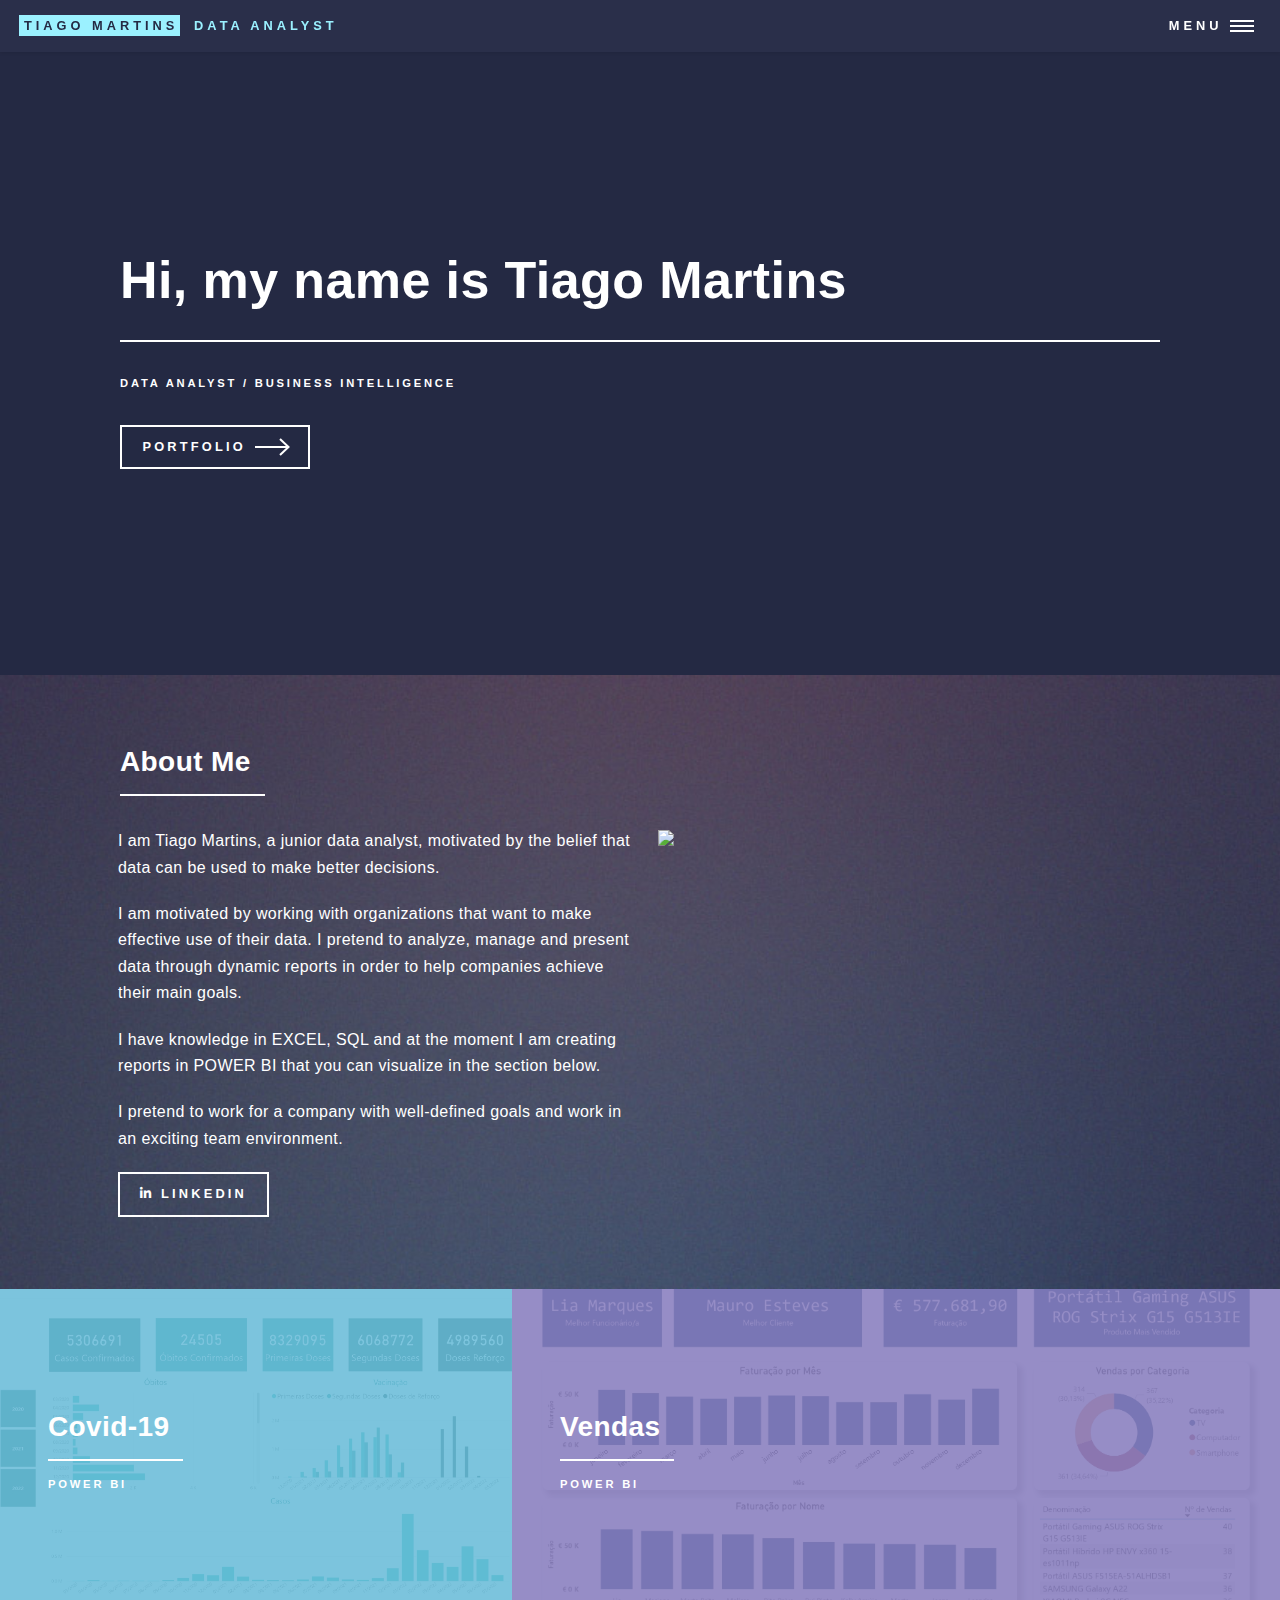
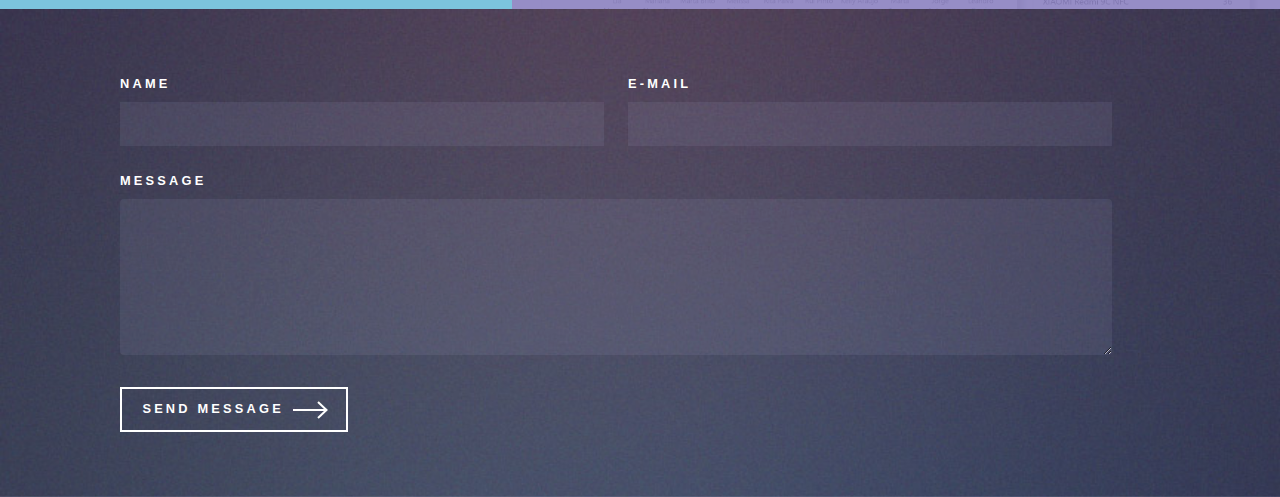
==== index.html @ 68106b56 "basic" ====
<!DOCTYPE html>
<html lang="en">

<head>
    <meta charset="utf-8">
    <meta name="viewport" content="width=device-width, initial-scale=1.0, shrink-to-fit=no">
    <title>Tiago Martins - Data Analyst / Business Intelligence</title>
    <link rel="stylesheet" href="assets/bootstrap/css/bootstrap.min.css">
    <link rel="stylesheet" href="assets/css/Font%20Awesome%205%20Brands.css">
    <link rel="stylesheet" href="assets/css/Font%20Awesome%205%20Free.css">
    <link rel="stylesheet" href="assets/fonts/font-awesome.min.css">
    <link rel="stylesheet" href="assets/css/fontawesome-all.min.css">
    <link rel="stylesheet" href="assets/css/Footer-Basic.css">
    <link rel="stylesheet" href="assets/css/main.css">
    <link rel="stylesheet" href="assets/css/noscript.css">
    <link rel="stylesheet" href="assets/css/styles.css">
</head>

<body class="is-preload">
    <div id="wrapper">
        <header id="header"><a class="logo" href="index.html"><strong>Tiago Martins</strong><span style="margin-left: 10px;">data analyst</span></a>
            <nav><a href="#menu">menu</a></nav>
        </header>
        <nav id="menu" style="background: url(&quot;assets/img/pic05.jpg&quot;) no-repeat;background-size: cover;/*background-blend-mode: color-burn;*/opacity: 0.54;">
            <ul class="links">
                <li><a href="#">Home</a><a href="#one">About Me</a><a href="#two">Porfolio</a><a href="#contact">Contact</a></li>
            </ul>
        </nav>
        <section id="banner" class="major" style="background: url(&quot;https://shock-html.codings.dev/assets/images/png/shock-bg-1.png&quot;) right / cover no-repeat;">
            <div class="inner">
                <header class="major">
                    <h1><strong>Hi, my name is Tiago Martins</strong></h1>
                </header>
                <div class="content">
                    <p>dATA ANALYST / BUSINESS INTELLIGENCE</p>
                </div>
                <ul class="actions">
                    <li><a class="button next scrolly" href="#two">portfolio</a></li>
                </ul>
            </div>
        </section>
        <div id="main">
            <section id="one" style="background: url(&quot;assets/img/pic06.jpg&quot;) no-repeat;background-size: cover;">
                <div class="inner">
                    <header class="major">
                        <h2>About Me</h2>
                    </header>
                    <div class="container">
                        <div class="row">
                            <div class="col" style="padding-left: 10px;margin-bottom: 40px;">
                                <p style="margin-bottom: 20px;">I am Tiago Martins, a junior data analyst, motivated by the belief that data can be used to make better decisions.</p>
                                <p style="margin-bottom: 20px;">I am motivated by working with organizations that want to make effective use of their data. I pretend to analyze, manage and present data through dynamic reports in order to help companies achieve their main goals.<br></p>
                                <p style="margin-bottom: 20px;">I have knowledge in EXCEL, SQL and at the moment I am creating reports in POWER BI that you can visualize in the section below.<br></p>
                                <p style="margin-bottom: 20px;">I pretend to work for a company with well-defined goals and work in an exciting team environment.<br></p>
                                <ul class="actions" style="margin: auto;">
                                    <li style="padding-left: 0px;"><a class="button icon brands fa-linkedin-in" href="https://www.linkedin.com/in/tiago-m-martins/" target="_blank">linkedin</a></li>
                                </ul>
                            </div>
                            <div class="col-sm-12 col-md-12 col-lg-6 col-xxl-5 order-first order-lg-last" style="margin-bottom: 40px;"><img src="https://tiagomartins.netlify.app/assets/img/aboutme.jpg" style="width: 100%;"></div>
                        </div>
                    </div>
                </div>
            </section>
            <section id="two" class="tiles">
                <article><span class="image"><img src="assets/img/portfolio/covid_portfolio.jpg" alt="&quot;&quot;"></span>
                    <header class="major">
                        <h3 class="link" href="covid.html">Covid-19</h3>
                        <p>Power bi</p>
                    </header>
                </article>
                <article><span class="image"><img src="assets/img/portfolio/sales_portfolio.jpg" alt="&quot;&quot;"></span>
                    <header class="major">
                        <h3 class="link" href="sales.html">Vendas</h3>
                        <p>Power bi</p>
                    </header>
                </article>
            </section>
        </div>
        <section id="contact" style="background: url(&quot;assets/img/pic06.jpg&quot;) no-repeat;background-size: cover;">
            <div class="inner">
                <section>
                    <form method="post" action="#">
                        <div class="fields">
                            <div class="field half"><label class="form-label" for="name">Name</label><input class="form-control" type="text" id="name" name="name"></div>
                            <div class="field half"><label class="form-label" for="email">e-mail</label><input class="form-control" type="email" id="email" name="email"></div>
                            <div class="field"><label class="form-label" for="message">message</label><textarea class="form-control" id="message" name="message" rows="6"></textarea></div>
                        </div>
                        <ul class="actions">
                            <li><a class="button next scrolly" href="#two">send message</a></li>
                        </ul>
                    </form>
                </section>
            </div>
        </section>
    </div>
    <script src="assets/bootstrap/js/bootstrap.min.js"></script>
    <script src="assets/js/breakpoints.min.js"></script>
    <script src="assets/js/browser.min.js"></script>
    <script src="assets/js/jquery.min.js"></script>
    <script src="assets/js/jquery.scrollex.min.js"></script>
    <script src="assets/js/jquery.scrolly.min.js"></script>
    <script src="assets/js/main.js"></script>
    <script src="assets/js/util.js"></script>
</body>

</html>
---- assets/css/Footer-Basic.css ----
.footer-basic {
  padding: 40px 0;
  background-color: #ffffff;
  color: #4b4c4d;
}

.footer-basic ul {
  padding: 0;
  list-style: none;
  text-align: center;
  font-size: 18px;
  line-height: 1.6;
  margin-bottom: 0;
}

.footer-basic li {
  padding: 0 10px;
}

.footer-basic ul a {
  color: inherit;
  text-decoration: none;
  opacity: 0.8;
}

.footer-basic ul a:hover {
  opacity: 1;
}

.footer-basic .social {
  text-align: center;
  padding-bottom: 25px;
}

.footer-basic .social > a {
  font-size: 24px;
  width: 40px;
  height: 40px;
  line-height: 40px;
  display: inline-block;
  text-align: center;
  border-radius: 50%;
  border: 1px solid #ccc;
  margin: 0 8px;
  color: inherit;
  opacity: 0.75;
}

.footer-basic .social > a:hover {
  opacity: 0.9;
}

.footer-basic .copyright {
  margin-top: 15px;
  text-align: center;
  font-size: 13px;
  color: #aaa;
  margin-bottom: 0;
}
---- assets/css/main.css ----
/* Forty by HTML5 UP
	html5up.net | @ajlkn
	Free for personal and commercial use under the CCA 3.0 license (html5up.net/license) */

html, body, div, span, applet, object, iframe, h1, h2, h3, h4, h5, h6, p, blockquote, pre, a, abbr, acronym, address, big, cite, code, del, dfn, em, img, ins, kbd, q, s, samp, small, strike, strong, sub, sup, tt, var, b, u, i, center, dl, dt, dd, ol, ul, li, fieldset, form, label, legend, table, caption, tbody, tfoot, thead, tr, th, td, article, aside, canvas, details, embed, figure, figcaption, footer, header, hgroup, menu, nav, output, ruby, section, summary, time, mark, audio, video {
  margin: 0;
  padding: 0;
  border: 0;
  font-size: 100%;
  font: inherit;
  vertical-align: baseline;
}

article, aside, details, figcaption, figure, footer, header, hgroup, menu, nav, section {
  display: block;
}

body {
  line-height: 1;
}

ol, ul {
  list-style: none;
}

blockquote, q {
  quotes: none;
}

blockquote:before, blockquote:after, q:before, q:after {
  content: '';
  content: none;
}

table {
  border-collapse: collapse;
  border-spacing: 0;
}

body {
  -webkit-text-size-adjust: none;
}

mark {
  background-color: transparent;
  color: inherit;
}

input::-moz-focus-inner {
  border: 0;
  padding: 0;
}

input, select, textarea {
  -moz-appearance: none;
  -webkit-appearance: none;
  -ms-appearance: none;
  appearance: none;
}

/* Basic */

@-ms-viewport {
  width: device-width;
}

body {
  -ms-overflow-style: scrollbar;
}

@media screen and (max-width: 480px) {
  html, body {
    min-width: 320px;
  }
}

html {
  box-sizing: border-box;
}

*, *:before, *:after {
  box-sizing: inherit;
}

body {
  background: #242943;
}

body.is-preload *, body.is-preload *:before, body.is-preload *:after {
  -moz-animation: none !important;
  -webkit-animation: none !important;
  -ms-animation: none !important;
  animation: none !important;
  -moz-transition: none !important;
  -webkit-transition: none !important;
  -ms-transition: none !important;
  transition: none !important;
}

/* Type */

body, input, select, textarea {
  color: #ffffff;
  font-family: "Source Sans Pro", Helvetica, sans-serif;
  font-size: 17pt;
  font-weight: 300;
  letter-spacing: 0.025em;
  line-height: 1.65;
}

@media screen and (max-width: 1680px) {
  body, input, select, textarea {
    font-size: 14pt;
  }
}

@media screen and (max-width: 1280px) {
  body, input, select, textarea {
    font-size: 12pt;
  }
}

@media screen and (max-width: 360px) {
  body, input, select, textarea {
    font-size: 11pt;
  }
}

a {
  -moz-transition: color 0.2s ease-in-out, border-bottom-color 0.2s ease-in-out;
  -webkit-transition: color 0.2s ease-in-out, border-bottom-color 0.2s ease-in-out;
  -ms-transition: color 0.2s ease-in-out, border-bottom-color 0.2s ease-in-out;
  transition: color 0.2s ease-in-out, border-bottom-color 0.2s ease-in-out;
  border-bottom: dotted 1px;
  color: inherit;
  text-decoration: none;
}

a:hover {
  border-bottom-color: transparent;
  color: #9bf1ff !important;
}

a:active {
  color: #53e3fb !important;
}

strong, b {
  color: #ffffff;
  font-weight: 600;
}

em, i {
  font-style: italic;
}

p {
  margin: 0 0 2em 0;
}

h1, h2, h3, h4, h5, h6 {
  color: #ffffff;
  font-weight: 600;
  line-height: 1.65;
  margin: 0 0 1em 0;
}

h1 a, h2 a, h3 a, h4 a, h5 a, h6 a {
  color: inherit;
  border-bottom: 0;
}

h1 {
  font-size: 2.5em;
}

h2 {
  font-size: 1.75em;
}

h3 {
  font-size: 1.35em;
}

h4 {
  font-size: 1.1em;
}

h5 {
  font-size: 0.9em;
}

h6 {
  font-size: 0.7em;
}

@media screen and (max-width: 736px) {
  h1 {
    font-size: 2em;
  }
}

@media screen and (max-width: 736px) {
  h2 {
    font-size: 1.5em;
  }
}

@media screen and (max-width: 736px) {
  h3 {
    font-size: 1.25em;
  }
}

sub {
  font-size: 0.8em;
  position: relative;
  top: 0.5em;
}

sup {
  font-size: 0.8em;
  position: relative;
  top: -0.5em;
}

blockquote {
  border-left: solid 4px rgba(212, 212, 255, 0.1);
  font-style: italic;
  margin: 0 0 2em 0;
  padding: 0.5em 0 0.5em 2em;
}

code {
  background: rgba(212, 212, 255, 0.035);
  font-family: "Courier New", monospace;
  font-size: 0.9em;
  margin: 0 0.25em;
  padding: 0.25em 0.65em;
}

pre {
  -webkit-overflow-scrolling: touch;
  font-family: "Courier New", monospace;
  font-size: 0.9em;
  margin: 0 0 2em 0;
}

pre code {
  display: block;
  line-height: 1.75;
  padding: 1em 1.5em;
  overflow-x: auto;
}

hr {
  border: 0;
  border-bottom: solid 1px rgba(212, 212, 255, 0.1);
  margin: 2em 0;
}

hr.major {
  margin: 3em 0;
}

.align-left {
  text-align: left;
}

.align-center {
  text-align: center;
}

.align-right {
  text-align: right;
}

/* Row */

.row {
  display: flex;
  flex-wrap: wrap;
  box-sizing: border-box;
  align-items: stretch;
}

.row > * {
  box-sizing: border-box;
}

.row.gtr-uniform > * > :last-child {
  margin-bottom: 0;
}

.row.aln-left {
  justify-content: flex-start;
}

.row.aln-center {
  justify-content: center;
}

.row.aln-right {
  justify-content: flex-end;
}

.row.aln-top {
  align-items: flex-start;
}

.row.aln-middle {
  align-items: center;
}

.row.aln-bottom {
  align-items: flex-end;
}

.row > .imp {
  order: -1;
}

.row > .col-1 {
  width: 8.33333%;
}

.row > .off-1 {
  margin-left: 8.33333%;
}

.row > .col-2 {
  width: 16.66667%;
}

.row > .off-2 {
  margin-left: 16.66667%;
}

.row > .col-3 {
  width: 25%;
}

.row > .off-3 {
  margin-left: 25%;
}

.row > .col-4 {
  width: 33.33333%;
}

.row > .off-4 {
  margin-left: 33.33333%;
}

.row > .col-5 {
  width: 41.66667%;
}

.row > .off-5 {
  margin-left: 41.66667%;
}

.row > .col-6 {
  width: 50%;
}

.row > .off-6 {
  margin-left: 50%;
}

.row > .col-7 {
  width: 58.33333%;
}

.row > .off-7 {
  margin-left: 58.33333%;
}

.row > .col-8 {
  width: 66.66667%;
}

.row > .off-8 {
  margin-left: 66.66667%;
}

.row > .col-9 {
  width: 75%;
}

.row > .off-9 {
  margin-left: 75%;
}

.row > .col-10 {
  width: 83.33333%;
}

.row > .off-10 {
  margin-left: 83.33333%;
}

.row > .col-11 {
  width: 91.66667%;
}

.row > .off-11 {
  margin-left: 91.66667%;
}

.row > .col-12 {
  width: 100%;
}

.row > .off-12 {
  margin-left: 100%;
}

.row.gtr-0 {
  margin-top: 0;
  margin-left: 0em;
}

.row.gtr-0 > * {
  padding: 0 0 0 0em;
}

.row.gtr-0.gtr-uniform {
  margin-top: 0em;
}

.row.gtr-0.gtr-uniform > * {
  padding-top: 0em;
}

.row.gtr-25 {
  margin-top: 0;
  margin-left: -0.5em;
}

.row.gtr-25 > * {
  padding: 0 0 0 0.5em;
}

.row.gtr-25.gtr-uniform {
  margin-top: -0.5em;
}

.row.gtr-25.gtr-uniform > * {
  padding-top: 0.5em;
}

.row.gtr-50 {
  margin-top: 0;
  margin-left: -1em;
}

.row.gtr-50 > * {
  padding: 0 0 0 1em;
}

.row.gtr-50.gtr-uniform {
  margin-top: -1em;
}

.row.gtr-50.gtr-uniform > * {
  padding-top: 1em;
}

.row {
  margin-top: 0;
  margin-left: -2em;
}

.row > * {
  padding: 0 0 0 2em;
}

.row.gtr-uniform {
  margin-top: -2em;
}

.row.gtr-uniform > * {
  padding-top: 2em;
}

.row.gtr-150 {
  margin-top: 0;
  margin-left: -3em;
}

.row.gtr-150 > * {
  padding: 0 0 0 3em;
}

.row.gtr-150.gtr-uniform {
  margin-top: -3em;
}

.row.gtr-150.gtr-uniform > * {
  padding-top: 3em;
}

.row.gtr-200 {
  margin-top: 0;
  margin-left: -4em;
}

.row.gtr-200 > * {
  padding: 0 0 0 4em;
}

.row.gtr-200.gtr-uniform {
  margin-top: -4em;
}

.row.gtr-200.gtr-uniform > * {
  padding-top: 4em;
}

@media screen and (max-width: 1680px) {
  .row {
    display: flex;
    flex-wrap: wrap;
    box-sizing: border-box;
    align-items: stretch;
  }
}

@media screen and (max-width: 1680px) {
  .row > * {
    box-sizing: border-box;
  }
}

@media screen and (max-width: 1680px) {
  .row.gtr-uniform > * > :last-child {
    margin-bottom: 0;
  }
}

@media screen and (max-width: 1680px) {
  .row.aln-left {
    justify-content: flex-start;
  }
}

@media screen and (max-width: 1680px) {
  .row.aln-center {
    justify-content: center;
  }
}

@media screen and (max-width: 1680px) {
  .row.aln-right {
    justify-content: flex-end;
  }
}

@media screen and (max-width: 1680px) {
  .row.aln-top {
    align-items: flex-start;
  }
}

@media screen and (max-width: 1680px) {
  .row.aln-middle {
    align-items: center;
  }
}

@media screen and (max-width: 1680px) {
  .row.aln-bottom {
    align-items: flex-end;
  }
}

@media screen and (max-width: 1680px) {
  .row > .imp-xlarge {
    order: -1;
  }
}

@media screen and (max-width: 1680px) {
  .row > .col-1-xlarge {
    width: 8.33333%;
  }
}

@media screen and (max-width: 1680px) {
  .row > .off-1-xlarge {
    margin-left: 8.33333%;
  }
}

@media screen and (max-width: 1680px) {
  .row > .col-2-xlarge {
    width: 16.66667%;
  }
}

@media screen and (max-width: 1680px) {
  .row > .off-2-xlarge {
    margin-left: 16.66667%;
  }
}

@media screen and (max-width: 1680px) {
  .row > .col-3-xlarge {
    width: 25%;
  }
}

@media screen and (max-width: 1680px) {
  .row > .off-3-xlarge {
    margin-left: 25%;
  }
}

@media screen and (max-width: 1680px) {
  .row > .col-4-xlarge {
    width: 33.33333%;
  }
}

@media screen and (max-width: 1680px) {
  .row > .off-4-xlarge {
    margin-left: 33.33333%;
  }
}

@media screen and (max-width: 1680px) {
  .row > .col-5-xlarge {
    width: 41.66667%;
  }
}

@media screen and (max-width: 1680px) {
  .row > .off-5-xlarge {
    margin-left: 41.66667%;
  }
}

@media screen and (max-width: 1680px) {
  .row > .col-6-xlarge {
    width: 50%;
  }
}

@media screen and (max-width: 1680px) {
  .row > .off-6-xlarge {
    margin-left: 50%;
  }
}

@media screen and (max-width: 1680px) {
  .row > .col-7-xlarge {
    width: 58.33333%;
  }
}

@media screen and (max-width: 1680px) {
  .row > .off-7-xlarge {
    margin-left: 58.33333%;
  }
}

@media screen and (max-width: 1680px) {
  .row > .col-8-xlarge {
    width: 66.66667%;
  }
}

@media screen and (max-width: 1680px) {
  .row > .off-8-xlarge {
    margin-left: 66.66667%;
  }
}

@media screen and (max-width: 1680px) {
  .row > .col-9-xlarge {
    width: 75%;
  }
}

@media screen and (max-width: 1680px) {
  .row > .off-9-xlarge {
    margin-left: 75%;
  }
}

@media screen and (max-width: 1680px) {
  .row > .col-10-xlarge {
    width: 83.33333%;
  }
}

@media screen and (max-width: 1680px) {
  .row > .off-10-xlarge {
    margin-left: 83.33333%;
  }
}

@media screen and (max-width: 1680px) {
  .row > .col-11-xlarge {
    width: 91.66667%;
  }
}

@media screen and (max-width: 1680px) {
  .row > .off-11-xlarge {
    margin-left: 91.66667%;
  }
}

@media screen and (max-width: 1680px) {
  .row > .col-12-xlarge {
    width: 100%;
  }
}

@media screen and (max-width: 1680px) {
  .row > .off-12-xlarge {
    margin-left: 100%;
  }
}

@media screen and (max-width: 1680px) {
  .row.gtr-0 {
    margin-top: 0;
    margin-left: 0em;
  }
}

@media screen and (max-width: 1680px) {
  .row.gtr-0 > * {
    padding: 0 0 0 0em;
  }
}

@media screen and (max-width: 1680px) {
  .row.gtr-0.gtr-uniform {
    margin-top: 0em;
  }
}

@media screen and (max-width: 1680px) {
  .row.gtr-0.gtr-uniform > * {
    padding-top: 0em;
  }
}

@media screen and (max-width: 1680px) {
  .row.gtr-25 {
    margin-top: 0;
    margin-left: -0.5em;
  }
}

@media screen and (max-width: 1680px) {
  .row.gtr-25 > * {
    padding: 0 0 0 0.5em;
  }
}

@media screen and (max-width: 1680px) {
  .row.gtr-25.gtr-uniform {
    margin-top: -0.5em;
  }
}

@media screen and (max-width: 1680px) {
  .row.gtr-25.gtr-uniform > * {
    padding-top: 0.5em;
  }
}

@media screen and (max-width: 1680px) {
  .row.gtr-50 {
    margin-top: 0;
    margin-left: -1em;
  }
}

@media screen and (max-width: 1680px) {
  .row.gtr-50 > * {
    padding: 0 0 0 1em;
  }
}

@media screen and (max-width: 1680px) {
  .row.gtr-50.gtr-uniform {
    margin-top: -1em;
  }
}

@media screen and (max-width: 1680px) {
  .row.gtr-50.gtr-uniform > * {
    padding-top: 1em;
  }
}

@media screen and (max-width: 1680px) {
  .row {
    margin-top: 0;
    margin-left: -2em;
  }
}

@media screen and (max-width: 1680px) {
  .row > * {
    padding: 0 0 0 2em;
  }
}

@media screen and (max-width: 1680px) {
  .row.gtr-uniform {
    margin-top: -2em;
  }
}

@media screen and (max-width: 1680px) {
  .row.gtr-uniform > * {
    padding-top: 2em;
  }
}

@media screen and (max-width: 1680px) {
  .row.gtr-150 {
    margin-top: 0;
    margin-left: -3em;
  }
}

@media screen and (max-width: 1680px) {
  .row.gtr-150 > * {
    padding: 0 0 0 3em;
  }
}

@media screen and (max-width: 1680px) {
  .row.gtr-150.gtr-uniform {
    margin-top: -3em;
  }
}

@media screen and (max-width: 1680px) {
  .row.gtr-150.gtr-uniform > * {
    padding-top: 3em;
  }
}

@media screen and (max-width: 1680px) {
  .row.gtr-200 {
    margin-top: 0;
    margin-left: -4em;
  }
}

@media screen and (max-width: 1680px) {
  .row.gtr-200 > * {
    padding: 0 0 0 4em;
  }
}

@media screen and (max-width: 1680px) {
  .row.gtr-200.gtr-uniform {
    margin-top: -4em;
  }
}

@media screen and (max-width: 1680px) {
  .row.gtr-200.gtr-uniform > * {
    padding-top: 4em;
  }
}

@media screen and (max-width: 1280px) {
  .row {
    display: flex;
    flex-wrap: wrap;
    box-sizing: border-box;
    align-items: stretch;
  }
}

@media screen and (max-width: 1280px) {
  .row > * {
    box-sizing: border-box;
  }
}

@media screen and (max-width: 1280px) {
  .row.gtr-uniform > * > :last-child {
    margin-bottom: 0;
  }
}

@media screen and (max-width: 1280px) {
  .row.aln-left {
    justify-content: flex-start;
  }
}

@media screen and (max-width: 1280px) {
  .row.aln-center {
    justify-content: center;
  }
}

@media screen and (max-width: 1280px) {
  .row.aln-right {
    justify-content: flex-end;
  }
}

@media screen and (max-width: 1280px) {
  .row.aln-top {
    align-items: flex-start;
  }
}

@media screen and (max-width: 1280px) {
  .row.aln-middle {
    align-items: center;
  }
}

@media screen and (max-width: 1280px) {
  .row.aln-bottom {
    align-items: flex-end;
  }
}

@media screen and (max-width: 1280px) {
  .row > .imp-large {
    order: -1;
  }
}

@media screen and (max-width: 1280px) {
  .row > .col-1-large {
    width: 8.33333%;
  }
}

@media screen and (max-width: 1280px) {
  .row > .off-1-large {
    margin-left: 8.33333%;
  }
}

@media screen and (max-width: 1280px) {
  .row > .col-2-large {
    width: 16.66667%;
  }
}

@media screen and (max-width: 1280px) {
  .row > .off-2-large {
    margin-left: 16.66667%;
  }
}

@media screen and (max-width: 1280px) {
  .row > .col-3-large {
    width: 25%;
  }
}

@media screen and (max-width: 1280px) {
  .row > .off-3-large {
    margin-left: 25%;
  }
}

@media screen and (max-width: 1280px) {
  .row > .col-4-large {
    width: 33.33333%;
  }
}

@media screen and (max-width: 1280px) {
  .row > .off-4-large {
    margin-left: 33.33333%;
  }
}

@media screen and (max-width: 1280px) {
  .row > .col-5-large {
    width: 41.66667%;
  }
}

@media screen and (max-width: 1280px) {
  .row > .off-5-large {
    margin-left: 41.66667%;
  }
}

@media screen and (max-width: 1280px) {
  .row > .col-6-large {
    width: 50%;
  }
}

@media screen and (max-width: 1280px) {
  .row > .off-6-large {
    margin-left: 50%;
  }
}

@media screen and (max-width: 1280px) {
  .row > .col-7-large {
    width: 58.33333%;
  }
}

@media screen and (max-width: 1280px) {
  .row > .off-7-large {
    margin-left: 58.33333%;
  }
}

@media screen and (max-width: 1280px) {
  .row > .col-8-large {
    width: 66.66667%;
  }
}

@media screen and (max-width: 1280px) {
  .row > .off-8-large {
    margin-left: 66.66667%;
  }
}

@media screen and (max-width: 1280px) {
  .row > .col-9-large {
    width: 75%;
  }
}

@media screen and (max-width: 1280px) {
  .row > .off-9-large {
    margin-left: 75%;
  }
}

@media screen and (max-width: 1280px) {
  .row > .col-10-large {
    width: 83.33333%;
  }
}

@media screen and (max-width: 1280px) {
  .row > .off-10-large {
    margin-left: 83.33333%;
  }
}

@media screen and (max-width: 1280px) {
  .row > .col-11-large {
    width: 91.66667%;
  }
}

@media screen and (max-width: 1280px) {
  .row > .off-11-large {
    margin-left: 91.66667%;
  }
}

@media screen and (max-width: 1280px) {
  .row > .col-12-large {
    width: 100%;
  }
}

@media screen and (max-width: 1280px) {
  .row > .off-12-large {
    margin-left: 100%;
  }
}

@media screen and (max-width: 1280px) {
  .row.gtr-0 {
    margin-top: 0;
    margin-left: 0em;
  }
}

@media screen and (max-width: 1280px) {
  .row.gtr-0 > * {
    padding: 0 0 0 0em;
  }
}

@media screen and (max-width: 1280px) {
  .row.gtr-0.gtr-uniform {
    margin-top: 0em;
  }
}

@media screen and (max-width: 1280px) {
  .row.gtr-0.gtr-uniform > * {
    padding-top: 0em;
  }
}

@media screen and (max-width: 1280px) {
  .row.gtr-25 {
    margin-top: 0;
    margin-left: -0.375em;
  }
}

@media screen and (max-width: 1280px) {
  .row.gtr-25 > * {
    padding: 0 0 0 0.375em;
  }
}

@media screen and (max-width: 1280px) {
  .row.gtr-25.gtr-uniform {
    margin-top: -0.375em;
  }
}

@media screen and (max-width: 1280px) {
  .row.gtr-25.gtr-uniform > * {
    padding-top: 0.375em;
  }
}

@media screen and (max-width: 1280px) {
  .row.gtr-50 {
    margin-top: 0;
    margin-left: -0.75em;
  }
}

@media screen and (max-width: 1280px) {
  .row.gtr-50 > * {
    padding: 0 0 0 0.75em;
  }
}

@media screen and (max-width: 1280px) {
  .row.gtr-50.gtr-uniform {
    margin-top: -0.75em;
  }
}

@media screen and (max-width: 1280px) {
  .row.gtr-50.gtr-uniform > * {
    padding-top: 0.75em;
  }
}

@media screen and (max-width: 1280px) {
  .row {
    margin-top: 0;
    margin-left: -1.5em;
  }
}

@media screen and (max-width: 1280px) {
  .row > * {
    padding: 0 0 0 1.5em;
  }
}

@media screen and (max-width: 1280px) {
  .row.gtr-uniform {
    margin-top: -1.5em;
  }
}

@media screen and (max-width: 1280px) {
  .row.gtr-uniform > * {
    padding-top: 1.5em;
  }
}

@media screen and (max-width: 1280px) {
  .row.gtr-150 {
    margin-top: 0;
    margin-left: -2.25em;
  }
}

@media screen and (max-width: 1280px) {
  .row.gtr-150 > * {
    padding: 0 0 0 2.25em;
  }
}

@media screen and (max-width: 1280px) {
  .row.gtr-150.gtr-uniform {
    margin-top: -2.25em;
  }
}

@media screen and (max-width: 1280px) {
  .row.gtr-150.gtr-uniform > * {
    padding-top: 2.25em;
  }
}

@media screen and (max-width: 1280px) {
  .row.gtr-200 {
    margin-top: 0;
    margin-left: -3em;
  }
}

@media screen and (max-width: 1280px) {
  .row.gtr-200 > * {
    padding: 0 0 0 3em;
  }
}

@media screen and (max-width: 1280px) {
  .row.gtr-200.gtr-uniform {
    margin-top: -3em;
  }
}

@media screen and (max-width: 1280px) {
  .row.gtr-200.gtr-uniform > * {
    padding-top: 3em;
  }
}

@media screen and (max-width: 980px) {
  .row {
    display: flex;
    flex-wrap: wrap;
    box-sizing: border-box;
    align-items: stretch;
  }
}

@media screen and (max-width: 980px) {
  .row > * {
    box-sizing: border-box;
  }
}

@media screen and (max-width: 980px) {
  .row.gtr-uniform > * > :last-child {
    margin-bottom: 0;
  }
}

@media screen and (max-width: 980px) {
  .row.aln-left {
    justify-content: flex-start;
  }
}

@media screen and (max-width: 980px) {
  .row.aln-center {
    justify-content: center;
  }
}

@media screen and (max-width: 980px) {
  .row.aln-right {
    justify-content: flex-end;
  }
}

@media screen and (max-width: 980px) {
  .row.aln-top {
    align-items: flex-start;
  }
}

@media screen and (max-width: 980px) {
  .row.aln-middle {
    align-items: center;
  }
}

@media screen and (max-width: 980px) {
  .row.aln-bottom {
    align-items: flex-end;
  }
}

@media screen and (max-width: 980px) {
  .row > .imp-medium {
    order: -1;
  }
}

@media screen and (max-width: 980px) {
  .row > .col-1-medium {
    width: 8.33333%;
  }
}

@media screen and (max-width: 980px) {
  .row > .off-1-medium {
    margin-left: 8.33333%;
  }
}

@media screen and (max-width: 980px) {
  .row > .col-2-medium {
    width: 16.66667%;
  }
}

@media screen and (max-width: 980px) {
  .row > .off-2-medium {
    margin-left: 16.66667%;
  }
}

@media screen and (max-width: 980px) {
  .row > .col-3-medium {
    width: 25%;
  }
}

@media screen and (max-width: 980px) {
  .row > .off-3-medium {
    margin-left: 25%;
  }
}

@media screen and (max-width: 980px) {
  .row > .col-4-medium {
    width: 33.33333%;
  }
}

@media screen and (max-width: 980px) {
  .row > .off-4-medium {
    margin-left: 33.33333%;
  }
}

@media screen and (max-width: 980px) {
  .row > .col-5-medium {
    width: 41.66667%;
  }
}

@media screen and (max-width: 980px) {
  .row > .off-5-medium {
    margin-left: 41.66667%;
  }
}

@media screen and (max-width: 980px) {
  .row > .col-6-medium {
    width: 50%;
  }
}

@media screen and (max-width: 980px) {
  .row > .off-6-medium {
    margin-left: 50%;
  }
}

@media screen and (max-width: 980px) {
  .row > .col-7-medium {
    width: 58.33333%;
  }
}

@media screen and (max-width: 980px) {
  .row > .off-7-medium {
    margin-left: 58.33333%;
  }
}

@media screen and (max-width: 980px) {
  .row > .col-8-medium {
    width: 66.66667%;
  }
}

@media screen and (max-width: 980px) {
  .row > .off-8-medium {
    margin-left: 66.66667%;
  }
}

@media screen and (max-width: 980px) {
  .row > .col-9-medium {
    width: 75%;
  }
}

@media screen and (max-width: 980px) {
  .row > .off-9-medium {
    margin-left: 75%;
  }
}

@media screen and (max-width: 980px) {
  .row > .col-10-medium {
    width: 83.33333%;
  }
}

@media screen and (max-width: 980px) {
  .row > .off-10-medium {
    margin-left: 83.33333%;
  }
}

@media screen and (max-width: 980px) {
  .row > .col-11-medium {
    width: 91.66667%;
  }
}

@media screen and (max-width: 980px) {
  .row > .off-11-medium {
    margin-left: 91.66667%;
  }
}

@media screen and (max-width: 980px) {
  .row > .col-12-medium {
    width: 100%;
  }
}

@media screen and (max-width: 980px) {
  .row > .off-12-medium {
    margin-left: 100%;
  }
}

@media screen and (max-width: 980px) {
  .row.gtr-0 {
    margin-top: 0;
    margin-left: 0em;
  }
}

@media screen and (max-width: 980px) {
  .row.gtr-0 > * {
    padding: 0 0 0 0em;
  }
}

@media screen and (max-width: 980px) {
  .row.gtr-0.gtr-uniform {
    margin-top: 0em;
  }
}

@media screen and (max-width: 980px) {
  .row.gtr-0.gtr-uniform > * {
    padding-top: 0em;
  }
}

@media screen and (max-width: 980px) {
  .row.gtr-25 {
    margin-top: 0;
    margin-left: -0.375em;
  }
}

@media screen and (max-width: 980px) {
  .row.gtr-25 > * {
    padding: 0 0 0 0.375em;
  }
}

@media screen and (max-width: 980px) {
  .row.gtr-25.gtr-uniform {
    margin-top: -0.375em;
  }
}

@media screen and (max-width: 980px) {
  .row.gtr-25.gtr-uniform > * {
    padding-top: 0.375em;
  }
}

@media screen and (max-width: 980px) {
  .row.gtr-50 {
    margin-top: 0;
    margin-left: -0.75em;
  }
}

@media screen and (max-width: 980px) {
  .row.gtr-50 > * {
    padding: 0 0 0 0.75em;
  }
}

@media screen and (max-width: 980px) {
  .row.gtr-50.gtr-uniform {
    margin-top: -0.75em;
  }
}

@media screen and (max-width: 980px) {
  .row.gtr-50.gtr-uniform > * {
    padding-top: 0.75em;
  }
}

@media screen and (max-width: 980px) {
  .row {
    margin-top: 0;
    margin-left: -1.5em;
  }
}

@media screen and (max-width: 980px) {
  .row > * {
    padding: 0 0 0 1.5em;
  }
}

@media screen and (max-width: 980px) {
  .row.gtr-uniform {
    margin-top: -1.5em;
  }
}

@media screen and (max-width: 980px) {
  .row.gtr-uniform > * {
    padding-top: 1.5em;
  }
}

@media screen and (max-width: 980px) {
  .row.gtr-150 {
    margin-top: 0;
    margin-left: -2.25em;
  }
}

@media screen and (max-width: 980px) {
  .row.gtr-150 > * {
    padding: 0 0 0 2.25em;
  }
}

@media screen and (max-width: 980px) {
  .row.gtr-150.gtr-uniform {
    margin-top: -2.25em;
  }
}

@media screen and (max-width: 980px) {
  .row.gtr-150.gtr-uniform > * {
    padding-top: 2.25em;
  }
}

@media screen and (max-width: 980px) {
  .row.gtr-200 {
    margin-top: 0;
    margin-left: -3em;
  }
}

@media screen and (max-width: 980px) {
  .row.gtr-200 > * {
    padding: 0 0 0 3em;
  }
}

@media screen and (max-width: 980px) {
  .row.gtr-200.gtr-uniform {
    margin-top: -3em;
  }
}

@media screen and (max-width: 980px) {
  .row.gtr-200.gtr-uniform > * {
    padding-top: 3em;
  }
}

@media screen and (max-width: 736px) {
  .row {
    display: flex;
    flex-wrap: wrap;
    box-sizing: border-box;
    align-items: stretch;
  }
}

@media screen and (max-width: 736px) {
  .row > * {
    box-sizing: border-box;
  }
}

@media screen and (max-width: 736px) {
  .row.gtr-uniform > * > :last-child {
    margin-bottom: 0;
  }
}

@media screen and (max-width: 736px) {
  .row.aln-left {
    justify-content: flex-start;
  }
}

@media screen and (max-width: 736px) {
  .row.aln-center {
    justify-content: center;
  }
}

@media screen and (max-width: 736px) {
  .row.aln-right {
    justify-content: flex-end;
  }
}

@media screen and (max-width: 736px) {
  .row.aln-top {
    align-items: flex-start;
  }
}

@media screen and (max-width: 736px) {
  .row.aln-middle {
    align-items: center;
  }
}

@media screen and (max-width: 736px) {
  .row.aln-bottom {
    align-items: flex-end;
  }
}

@media screen and (max-width: 736px) {
  .row > .imp-small {
    order: -1;
  }
}

@media screen and (max-width: 736px) {
  .row > .col-1-small {
    width: 8.33333%;
  }
}

@media screen and (max-width: 736px) {
  .row > .off-1-small {
    margin-left: 8.33333%;
  }
}

@media screen and (max-width: 736px) {
  .row > .col-2-small {
    width: 16.66667%;
  }
}

@media screen and (max-width: 736px) {
  .row > .off-2-small {
    margin-left: 16.66667%;
  }
}

@media screen and (max-width: 736px) {
  .row > .col-3-small {
    width: 25%;
  }
}

@media screen and (max-width: 736px) {
  .row > .off-3-small {
    margin-left: 25%;
  }
}

@media screen and (max-width: 736px) {
  .row > .col-4-small {
    width: 33.33333%;
  }
}

@media screen and (max-width: 736px) {
  .row > .off-4-small {
    margin-left: 33.33333%;
  }
}

@media screen and (max-width: 736px) {
  .row > .col-5-small {
    width: 41.66667%;
  }
}

@media screen and (max-width: 736px) {
  .row > .off-5-small {
    margin-left: 41.66667%;
  }
}

@media screen and (max-width: 736px) {
  .row > .col-6-small {
    width: 50%;
  }
}

@media screen and (max-width: 736px) {
  .row > .off-6-small {
    margin-left: 50%;
  }
}

@media screen and (max-width: 736px) {
  .row > .col-7-small {
    width: 58.33333%;
  }
}

@media screen and (max-width: 736px) {
  .row > .off-7-small {
    margin-left: 58.33333%;
  }
}

@media screen and (max-width: 736px) {
  .row > .col-8-small {
    width: 66.66667%;
  }
}

@media screen and (max-width: 736px) {
  .row > .off-8-small {
    margin-left: 66.66667%;
  }
}

@media screen and (max-width: 736px) {
  .row > .col-9-small {
    width: 75%;
  }
}

@media screen and (max-width: 736px) {
  .row > .off-9-small {
    margin-left: 75%;
  }
}

@media screen and (max-width: 736px) {
  .row > .col-10-small {
    width: 83.33333%;
  }
}

@media screen and (max-width: 736px) {
  .row > .off-10-small {
    margin-left: 83.33333%;
  }
}

@media screen and (max-width: 736px) {
  .row > .col-11-small {
    width: 91.66667%;
  }
}

@media screen and (max-width: 736px) {
  .row > .off-11-small {
    margin-left: 91.66667%;
  }
}

@media screen and (max-width: 736px) {
  .row > .col-12-small {
    width: 100%;
  }
}

@media screen and (max-width: 736px) {
  .row > .off-12-small {
    margin-left: 100%;
  }
}

@media screen and (max-width: 736px) {
  .row.gtr-0 {
    margin-top: 0;
    margin-left: 0em;
  }
}

@media screen and (max-width: 736px) {
  .row.gtr-0 > * {
    padding: 0 0 0 0em;
  }
}

@media screen and (max-width: 736px) {
  .row.gtr-0.gtr-uniform {
    margin-top: 0em;
  }
}

@media screen and (max-width: 736px) {
  .row.gtr-0.gtr-uniform > * {
    padding-top: 0em;
  }
}

@media screen and (max-width: 736px) {
  .row.gtr-25 {
    margin-top: 0;
    margin-left: -0.3125em;
  }
}

@media screen and (max-width: 736px) {
  .row.gtr-25 > * {
    padding: 0 0 0 0.3125em;
  }
}

@media screen and (max-width: 736px) {
  .row.gtr-25.gtr-uniform {
    margin-top: -0.3125em;
  }
}

@media screen and (max-width: 736px) {
  .row.gtr-25.gtr-uniform > * {
    padding-top: 0.3125em;
  }
}

@media screen and (max-width: 736px) {
  .row.gtr-50 {
    margin-top: 0;
    margin-left: -0.625em;
  }
}

@media screen and (max-width: 736px) {
  .row.gtr-50 > * {
    padding: 0 0 0 0.625em;
  }
}

@media screen and (max-width: 736px) {
  .row.gtr-50.gtr-uniform {
    margin-top: -0.625em;
  }
}

@media screen and (max-width: 736px) {
  .row.gtr-50.gtr-uniform > * {
    padding-top: 0.625em;
  }
}

@media screen and (max-width: 736px) {
  .row {
    margin-top: 0;
    margin-left: -1.25em;
  }
}

@media screen and (max-width: 736px) {
  .row > * {
    padding: 0 0 0 1.25em;
  }
}

@media screen and (max-width: 736px) {
  .row.gtr-uniform {
    margin-top: -1.25em;
  }
}

@media screen and (max-width: 736px) {
  .row.gtr-uniform > * {
    padding-top: 1.25em;
  }
}

@media screen and (max-width: 736px) {
  .row.gtr-150 {
    margin-top: 0;
    margin-left: -1.875em;
  }
}

@media screen and (max-width: 736px) {
  .row.gtr-150 > * {
    padding: 0 0 0 1.875em;
  }
}

@media screen and (max-width: 736px) {
  .row.gtr-150.gtr-uniform {
    margin-top: -1.875em;
  }
}

@media screen and (max-width: 736px) {
  .row.gtr-150.gtr-uniform > * {
    padding-top: 1.875em;
  }
}

@media screen and (max-width: 736px) {
  .row.gtr-200 {
    margin-top: 0;
    margin-left: -2.5em;
  }
}

@media screen and (max-width: 736px) {
  .row.gtr-200 > * {
    padding: 0 0 0 2.5em;
  }
}

@media screen and (max-width: 736px) {
  .row.gtr-200.gtr-uniform {
    margin-top: -2.5em;
  }
}

@media screen and (max-width: 736px) {
  .row.gtr-200.gtr-uniform > * {
    padding-top: 2.5em;
  }
}

@media screen and (max-width: 480px) {
  .row {
    display: flex;
    flex-wrap: wrap;
    box-sizing: border-box;
    align-items: stretch;
  }
}

@media screen and (max-width: 480px) {
  .row > * {
    box-sizing: border-box;
  }
}

@media screen and (max-width: 480px) {
  .row.gtr-uniform > * > :last-child {
    margin-bottom: 0;
  }
}

@media screen and (max-width: 480px) {
  .row.aln-left {
    justify-content: flex-start;
  }
}

@media screen and (max-width: 480px) {
  .row.aln-center {
    justify-content: center;
  }
}

@media screen and (max-width: 480px) {
  .row.aln-right {
    justify-content: flex-end;
  }
}

@media screen and (max-width: 480px) {
  .row.aln-top {
    align-items: flex-start;
  }
}

@media screen and (max-width: 480px) {
  .row.aln-middle {
    align-items: center;
  }
}

@media screen and (max-width: 480px) {
  .row.aln-bottom {
    align-items: flex-end;
  }
}

@media screen and (max-width: 480px) {
  .row > .imp-xsmall {
    order: -1;
  }
}

@media screen and (max-width: 480px) {
  .row > .col-1-xsmall {
    width: 8.33333%;
  }
}

@media screen and (max-width: 480px) {
  .row > .off-1-xsmall {
    margin-left: 8.33333%;
  }
}

@media screen and (max-width: 480px) {
  .row > .col-2-xsmall {
    width: 16.66667%;
  }
}

@media screen and (max-width: 480px) {
  .row > .off-2-xsmall {
    margin-left: 16.66667%;
  }
}

@media screen and (max-width: 480px) {
  .row > .col-3-xsmall {
    width: 25%;
  }
}

@media screen and (max-width: 480px) {
  .row > .off-3-xsmall {
    margin-left: 25%;
  }
}

@media screen and (max-width: 480px) {
  .row > .col-4-xsmall {
    width: 33.33333%;
  }
}

@media screen and (max-width: 480px) {
  .row > .off-4-xsmall {
    margin-left: 33.33333%;
  }
}

@media screen and (max-width: 480px) {
  .row > .col-5-xsmall {
    width: 41.66667%;
  }
}

@media screen and (max-width: 480px) {
  .row > .off-5-xsmall {
    margin-left: 41.66667%;
  }
}

@media screen and (max-width: 480px) {
  .row > .col-6-xsmall {
    width: 50%;
  }
}

@media screen and (max-width: 480px) {
  .row > .off-6-xsmall {
    margin-left: 50%;
  }
}

@media screen and (max-width: 480px) {
  .row > .col-7-xsmall {
    width: 58.33333%;
  }
}

@media screen and (max-width: 480px) {
  .row > .off-7-xsmall {
    margin-left: 58.33333%;
  }
}

@media screen and (max-width: 480px) {
  .row > .col-8-xsmall {
    width: 66.66667%;
  }
}

@media screen and (max-width: 480px) {
  .row > .off-8-xsmall {
    margin-left: 66.66667%;
  }
}

@media screen and (max-width: 480px) {
  .row > .col-9-xsmall {
    width: 75%;
  }
}

@media screen and (max-width: 480px) {
  .row > .off-9-xsmall {
    margin-left: 75%;
  }
}

@media screen and (max-width: 480px) {
  .row > .col-10-xsmall {
    width: 83.33333%;
  }
}

@media screen and (max-width: 480px) {
  .row > .off-10-xsmall {
    margin-left: 83.33333%;
  }
}

@media screen and (max-width: 480px) {
  .row > .col-11-xsmall {
    width: 91.66667%;
  }
}

@media screen and (max-width: 480px) {
  .row > .off-11-xsmall {
    margin-left: 91.66667%;
  }
}

@media screen and (max-width: 480px) {
  .row > .col-12-xsmall {
    width: 100%;
  }
}

@media screen and (max-width: 480px) {
  .row > .off-12-xsmall {
    margin-left: 100%;
  }
}

@media screen and (max-width: 480px) {
  .row.gtr-0 {
    margin-top: 0;
    margin-left: 0em;
  }
}

@media screen and (max-width: 480px) {
  .row.gtr-0 > * {
    padding: 0 0 0 0em;
  }
}

@media screen and (max-width: 480px) {
  .row.gtr-0.gtr-uniform {
    margin-top: 0em;
  }
}

@media screen and (max-width: 480px) {
  .row.gtr-0.gtr-uniform > * {
    padding-top: 0em;
  }
}

@media screen and (max-width: 480px) {
  .row.gtr-25 {
    margin-top: 0;
    margin-left: -0.3125em;
  }
}

@media screen and (max-width: 480px) {
  .row.gtr-25 > * {
    padding: 0 0 0 0.3125em;
  }
}

@media screen and (max-width: 480px) {
  .row.gtr-25.gtr-uniform {
    margin-top: -0.3125em;
  }
}

@media screen and (max-width: 480px) {
  .row.gtr-25.gtr-uniform > * {
    padding-top: 0.3125em;
  }
}

@media screen and (max-width: 480px) {
  .row.gtr-50 {
    margin-top: 0;
    margin-left: -0.625em;
  }
}

@media screen and (max-width: 480px) {
  .row.gtr-50 > * {
    padding: 0 0 0 0.625em;
  }
}

@media screen and (max-width: 480px) {
  .row.gtr-50.gtr-uniform {
    margin-top: -0.625em;
  }
}

@media screen and (max-width: 480px) {
  .row.gtr-50.gtr-uniform > * {
    padding-top: 0.625em;
  }
}

@media screen and (max-width: 480px) {
  .row {
    margin-top: 0;
    margin-left: -1.25em;
  }
}

@media screen and (max-width: 480px) {
  .row > * {
    padding: 0 0 0 1.25em;
  }
}

@media screen and (max-width: 480px) {
  .row.gtr-uniform {
    margin-top: -1.25em;
  }
}

@media screen and (max-width: 480px) {
  .row.gtr-uniform > * {
    padding-top: 1.25em;
  }
}

@media screen and (max-width: 480px) {
  .row.gtr-150 {
    margin-top: 0;
    margin-left: -1.875em;
  }
}

@media screen and (max-width: 480px) {
  .row.gtr-150 > * {
    padding: 0 0 0 1.875em;
  }
}

@media screen and (max-width: 480px) {
  .row.gtr-150.gtr-uniform {
    margin-top: -1.875em;
  }
}

@media screen and (max-width: 480px) {
  .row.gtr-150.gtr-uniform > * {
    padding-top: 1.875em;
  }
}

@media screen and (max-width: 480px) {
  .row.gtr-200 {
    margin-top: 0;
    margin-left: -2.5em;
  }
}

@media screen and (max-width: 480px) {
  .row.gtr-200 > * {
    padding: 0 0 0 2.5em;
  }
}

@media screen and (max-width: 480px) {
  .row.gtr-200.gtr-uniform {
    margin-top: -2.5em;
  }
}

@media screen and (max-width: 480px) {
  .row.gtr-200.gtr-uniform > * {
    padding-top: 2.5em;
  }
}

/* Section/Article */

section.special, article.special {
  text-align: center;
}

header.major {
  width: -moz-max-content;
  width: -webkit-max-content;
  width: -ms-max-content;
  width: max-content;
  margin-bottom: 2em;
}

header.major > :first-child {
  margin-bottom: 0;
  width: calc(100% + 0.5em);
}

header.major > :first-child:after {
  content: '';
  background-color: #ffffff;
  display: block;
  height: 2px;
  margin: 0.325em 0 0.5em 0;
  width: 100%;
}

header.major > p {
  font-size: 0.7em;
  font-weight: 600;
  letter-spacing: 0.25em;
  margin-bottom: 0;
  text-transform: uppercase;
}

body.is-ie header.major > :first-child:after {
  max-width: 9em;
}

body.is-ie header.major > h1:after {
  max-width: 100% !important;
}

@media screen and (max-width: 736px) {
  header.major > p br {
    display: none;
  }
}

/* Form */

form {
  margin: 0 0 2em 0;
}

form > :last-child {
  margin-bottom: 0;
}

form > .fields {
  display: -moz-flex;
  display: -webkit-flex;
  display: -ms-flex;
  display: flex;
  -moz-flex-wrap: wrap;
  -webkit-flex-wrap: wrap;
  -ms-flex-wrap: wrap;
  flex-wrap: wrap;
  width: calc(100% + 3em);
  margin: -1.5em 0 2em -1.5em;
}

form > .fields > .field {
  -moz-flex-grow: 0;
  -webkit-flex-grow: 0;
  -ms-flex-grow: 0;
  flex-grow: 0;
  -moz-flex-shrink: 0;
  -webkit-flex-shrink: 0;
  -ms-flex-shrink: 0;
  flex-shrink: 0;
  padding: 1.5em 0 0 1.5em;
  width: calc(100% - 1.5em);
}

form > .fields > .field.half {
  width: calc(50% - 0.75em);
}

form > .fields > .field.third {
  width: calc(100%/3 - 0.5em);
}

form > .fields > .field.quarter {
  width: calc(25% - 0.375em);
}

@media screen and (max-width: 480px) {
  form > .fields {
    width: calc(100% + 3em);
    margin: -1.5em 0 2em -1.5em;
  }
}

@media screen and (max-width: 480px) {
  form > .fields > .field {
    padding: 1.5em 0 0 1.5em;
    width: calc(100% - 1.5em);
  }
}

@media screen and (max-width: 480px) {
  form > .fields > .field.half {
    width: calc(100% - 1.5em);
  }
}

@media screen and (max-width: 480px) {
  form > .fields > .field.third {
    width: calc(100% - 1.5em);
  }
}

@media screen and (max-width: 480px) {
  form > .fields > .field.quarter {
    width: calc(100% - 1.5em);
  }
}

label {
  color: #ffffff;
  display: block;
  font-size: 0.8em;
  font-weight: 600;
  letter-spacing: 0.25em;
  margin: 0 0 1em 0;
  text-transform: uppercase;
}

input[type="text"], input[type="password"], input[type="email"], input[type="tel"], input[type="search"], input[type="url"], select, textarea {
  -moz-appearance: none;
  -webkit-appearance: none;
  -ms-appearance: none;
  appearance: none;
  background: rgba(212,212,255,0.078);
  border: none;
  border-radius: 0;
  color: inherit;
  display: block;
  outline: 0;
  padding: 0 1em;
  text-decoration: none;
  width: 100%;
}

input[type="text"]:invalid, input[type="password"]:invalid, input[type="email"]:invalid, input[type="tel"]:invalid, input[type="search"]:invalid, input[type="url"]:invalid, select:invalid, textarea:invalid {
  box-shadow: none;
}

input[type="text"]:focus, input[type="password"]:focus, input[type="email"]:focus, input[type="tel"]:focus, input[type="search"]:focus, input[type="url"]:focus, select:focus, textarea:focus {
  border-color: #9bf1ff;
  box-shadow: 0 0 0 2px #9bf1ff;
}

select {
  background-image: url("data:image/svg+xml;charset=utf8,%3Csvg xmlns='http://www.w3.org/2000/svg' width='40' height='40' preserveAspectRatio='none' viewBox='0 0 40 40'%3E%3Cpath d='M9.4,12.3l10.4,10.4l10.4-10.4c0.2-0.2,0.5-0.4,0.9-0.4c0.3,0,0.6,0.1,0.9,0.4l3.3,3.3c0.2,0.2,0.4,0.5,0.4,0.9 c0,0.4-0.1,0.6-0.4,0.9L20.7,31.9c-0.2,0.2-0.5,0.4-0.9,0.4c-0.3,0-0.6-0.1-0.9-0.4L4.3,17.3c-0.2-0.2-0.4-0.5-0.4-0.9 c0-0.4,0.1-0.6,0.4-0.9l3.3-3.3c0.2-0.2,0.5-0.4,0.9-0.4S9.1,12.1,9.4,12.3z' fill='rgba(212, 212, 255, 0.1)' /%3E%3C/svg%3E");
  background-size: 1.25rem;
  background-repeat: no-repeat;
  background-position: calc(100% - 1rem) center;
  height: 2.75em;
  padding-right: 2.75em;
  text-overflow: ellipsis;
}

select option {
  color: #ffffff;
  background: #242943;
}

select:focus::-ms-value {
  background-color: transparent;
}

select::-ms-expand {
  display: none;
}

input[type="text"], input[type="password"], input[type="email"], input[type="tel"], input[type="search"], input[type="url"], select {
  height: 2.75em;
}

textarea {
  padding: 0.75em 1em;
}

input[type="checkbox"], input[type="radio"] {
  -moz-appearance: none;
  -webkit-appearance: none;
  -ms-appearance: none;
  appearance: none;
  display: block;
  float: left;
  margin-right: -2em;
  opacity: 0;
  width: 1em;
  z-index: -1;
}

input[type="checkbox"] + label, input[type="radio"] + label {
  text-decoration: none;
  color: #ffffff;
  cursor: pointer;
  display: inline-block;
  font-weight: 300;
  padding-left: 2.65em;
  padding-right: 0.75em;
  position: relative;
}

input[type="checkbox"] + label:before, input[type="radio"] + label:before {
  -moz-osx-font-smoothing: grayscale;
  -webkit-font-smoothing: antialiased;
  display: inline-block;
  font-style: normal;
  font-variant: normal;
  text-rendering: auto;
  line-height: 1;
  text-transform: none !important;
  font-family: 'Font Awesome 5 Free';
  font-weight: 900;
}

input[type="checkbox"] + label:before, input[type="radio"] + label:before {
  background: rgba(212, 212, 255, 0.035);
  content: '';
  display: inline-block;
  font-size: 0.8em;
  height: 2.0625em;
  left: 0;
  letter-spacing: 0;
  line-height: 2.0625em;
  position: absolute;
  text-align: center;
  top: 0;
  width: 2.0625em;
}

input[type="checkbox"]:checked + label:before, input[type="radio"]:checked + label:before {
  background: #ffffff;
  border-color: #9bf1ff;
  content: '\f00c';
  color: #242943;
}

input[type="checkbox"]:focus + label:before, input[type="radio"]:focus + label:before {
  box-shadow: 0 0 0 2px #9bf1ff;
}

input[type="radio"] + label:before {
  border-radius: 100%;
}

::-webkit-input-placeholder {
  color: rgba(244, 244, 255, 0.2) !important;
  opacity: 1.0;
}

:-moz-placeholder {
  color: rgba(244, 244, 255, 0.2) !important;
  opacity: 1.0;
}

::-moz-placeholder {
  color: rgba(244, 244, 255, 0.2) !important;
  opacity: 1.0;
}

:-ms-input-placeholder {
  color: rgba(244, 244, 255, 0.2) !important;
  opacity: 1.0;
}

/* Box */

.box {
  border: solid 1px rgba(212, 212, 255, 0.1);
  margin-bottom: 2em;
  padding: 1.5em;
}

.box > :last-child, .box > :last-child > :last-child, .box > :last-child > :last-child > :last-child {
  margin-bottom: 0;
}

.box.alt {
  border: 0;
  border-radius: 0;
  padding: 0;
}

/* Icon */

.icon {
  text-decoration: none;
  border-bottom: none;
  position: relative;
}

.icon:before {
  -moz-osx-font-smoothing: grayscale;
  -webkit-font-smoothing: antialiased;
  display: inline-block;
  font-style: normal;
  font-variant: normal;
  text-rendering: auto;
  line-height: 1;
  text-transform: none !important;
  font-family: 'Font Awesome 5 Free';
  font-weight: 400;
}

.icon > .label {
  display: none;
}

.icon:before {
  line-height: inherit;
}

.icon.solid:before {
  font-weight: 900;
}

.icon.brands:before {
  font-family: 'Font Awesome 5 Brands';
}

.icon.alt:before {
  background-color: #ffffff;
  border-radius: 100%;
  color: #242943;
  display: inline-block;
  height: 2em;
  line-height: 2em;
  text-align: center;
  width: 2em;
}

a.icon.alt:before {
  -moz-transition: background-color 0.2s ease-in-out;
  -webkit-transition: background-color 0.2s ease-in-out;
  -ms-transition: background-color 0.2s ease-in-out;
  transition: background-color 0.2s ease-in-out;
}

a.icon.alt:hover:before {
  background-color: #6fc3df;
}

a.icon.alt:active:before {
  background-color: #37a6cb;
}

/* Image */

.image {
  border: 0;
  display: inline-block;
  position: relative;
}

.image img {
  display: block;
}

.image.left, .image.right {
  max-width: 30%;
}

.image.left img, .image.right img {
  width: 100%;
}

.image.left {
  float: left;
  margin: 0 1.5em 1.25em 0;
  top: 0.25em;
}

.image.right {
  float: right;
  margin: 0 0 1.25em 1.5em;
  top: 0.25em;
}

.image.fit {
  display: block;
  margin: 0 0 2em 0;
  width: 100%;
}

.image.fit img {
  width: 100%;
}

.image.main {
  display: block;
  margin: 2.5em 0;
  width: 100%;
}

.image.main img {
  width: 100%;
}

@media screen and (max-width: 736px) {
  .image.main {
    margin: 1.5em 0;
  }
}

/* List */

ol {
  list-style: decimal;
  margin: 0 0 2em 0;
  padding-left: 1.25em;
}

ol li {
  padding-left: 0.25em;
}

ul {
  list-style: disc;
  margin: 0 0 2em 0;
  padding-left: 1em;
}

ul li {
  padding-left: 0.5em;
}

ul.alt {
  list-style: none;
  padding-left: 0;
}

ul.alt li {
  border-top: solid 1px rgba(212, 212, 255, 0.1);
  padding: 0.5em 0;
}

ul.alt li:first-child {
  border-top: 0;
  padding-top: 0;
}

dl {
  margin: 0 0 2em 0;
}

dl dt {
  display: block;
  font-weight: 600;
  margin: 0 0 1em 0;
}

dl dd {
  margin-left: 2em;
}

/* Actions */

ul.actions {
  display: -moz-flex;
  display: -webkit-flex;
  display: -ms-flex;
  display: flex;
  cursor: default;
  list-style: none;
  margin-left: -1em;
  padding-left: 0;
}

ul.actions li {
  padding: 0 0 0 1em;
  vertical-align: middle;
}

ul.actions.special {
  -moz-justify-content: center;
  -webkit-justify-content: center;
  -ms-justify-content: center;
  justify-content: center;
  width: 100%;
  margin-left: 0;
}

ul.actions.special li:first-child {
  padding-left: 0;
}

ul.actions.stacked {
  -moz-flex-direction: column;
  -webkit-flex-direction: column;
  -ms-flex-direction: column;
  flex-direction: column;
  margin-left: 0;
}

ul.actions.stacked li {
  padding: 1.3em 0 0 0;
}

ul.actions.stacked li:first-child {
  padding-top: 0;
}

ul.actions.fit {
  width: calc(100% + 1em);
}

ul.actions.fit li {
  -moz-flex-grow: 1;
  -webkit-flex-grow: 1;
  -ms-flex-grow: 1;
  flex-grow: 1;
  -moz-flex-shrink: 1;
  -webkit-flex-shrink: 1;
  -ms-flex-shrink: 1;
  flex-shrink: 1;
  width: 100%;
}

ul.actions.fit li > * {
  width: 100%;
}

ul.actions.fit.stacked {
  width: 100%;
}

/* Icons */

ul.icons {
  cursor: default;
  list-style: none;
  padding-left: 0;
}

ul.icons li {
  display: inline-block;
  padding: 0 1em 0 0;
}

ul.icons li:last-child {
  padding-right: 0;
}

@media screen and (max-width: 736px) {
  ul.icons li {
    padding: 0 0.75em 0 0;
  }
}

/* Pagination */

ul.pagination {
  cursor: default;
  list-style: none;
  padding-left: 0;
}

ul.pagination li {
  display: inline-block;
  padding-left: 0;
  vertical-align: middle;
}

ul.pagination li > .page {
  -moz-transition: background-color 0.2s ease-in-out, color 0.2s ease-in-out;
  -webkit-transition: background-color 0.2s ease-in-out, color 0.2s ease-in-out;
  -ms-transition: background-color 0.2s ease-in-out, color 0.2s ease-in-out;
  transition: background-color 0.2s ease-in-out, color 0.2s ease-in-out;
  border-bottom: 0;
  display: inline-block;
  font-size: 0.8em;
  font-weight: 600;
  height: 1.5em;
  line-height: 1.5em;
  margin: 0 0.125em;
  min-width: 1.5em;
  padding: 0 0.5em;
  text-align: center;
}

ul.pagination li > .page.active {
  background-color: #ffffff;
  color: #242943;
}

ul.pagination li > .page.active:hover {
  background-color: #9bf1ff;
  color: #242943 !important;
}

ul.pagination li > .page.active:active {
  background-color: #53e3fb;
}

ul.pagination li:first-child {
  padding-right: 0.75em;
}

ul.pagination li:last-child {
  padding-left: 0.75em;
}

@media screen and (max-width: 480px) {
  ul.pagination li:nth-child(n + 2):nth-last-child(n + 2) {
    display: none;
  }
}

@media screen and (max-width: 480px) {
  ul.pagination li:first-child {
    padding-right: 0;
  }
}

/* Table */

.table-wrapper {
  -webkit-overflow-scrolling: touch;
  overflow-x: auto;
}

table {
  margin: 0 0 2em 0;
  width: 100%;
}

table tbody tr {
  border: solid 1px rgba(212, 212, 255, 0.1);
  border-left: 0;
  border-right: 0;
}

table tbody tr:nth-child(2n + 1) {
  background-color: rgba(212, 212, 255, 0.035);
}

table td {
  padding: 0.75em 0.75em;
}

table th {
  color: #ffffff;
  font-size: 0.9em;
  font-weight: 600;
  padding: 0 0.75em 0.75em 0.75em;
  text-align: left;
}

table thead {
  border-bottom: solid 2px rgba(212, 212, 255, 0.1);
}

table tfoot {
  border-top: solid 2px rgba(212, 212, 255, 0.1);
}

table.alt {
  border-collapse: separate;
}

table.alt tbody tr td {
  border: solid 1px rgba(212, 212, 255, 0.1);
  border-left-width: 0;
  border-top-width: 0;
}

table.alt tbody tr td:first-child {
  border-left-width: 1px;
}

table.alt tbody tr:first-child td {
  border-top-width: 1px;
}

table.alt thead {
  border-bottom: 0;
}

table.alt tfoot {
  border-top: 0;
}

/* Button */

input[type="submit"], input[type="reset"], input[type="button"], button, .button {
  -moz-appearance: none;
  -webkit-appearance: none;
  -ms-appearance: none;
  appearance: none;
  -moz-transition: background-color 0.2s ease-in-out, box-shadow 0.2s ease-in-out, color 0.2s ease-in-out;
  -webkit-transition: background-color 0.2s ease-in-out, box-shadow 0.2s ease-in-out, color 0.2s ease-in-out;
  -ms-transition: background-color 0.2s ease-in-out, box-shadow 0.2s ease-in-out, color 0.2s ease-in-out;
  transition: background-color 0.2s ease-in-out, box-shadow 0.2s ease-in-out, color 0.2s ease-in-out;
  background-color: transparent;
  border: 0;
  border-radius: 0;
  box-shadow: inset 0 0 0 2px #ffffff;
  color: #ffffff;
  cursor: pointer;
  display: inline-block;
  font-size: 0.8em;
  font-weight: 600;
  height: 3.5em;
  letter-spacing: 0.25em;
  line-height: 3.5em;
  padding: 0 1.75em;
  text-align: center;
  text-decoration: none;
  text-transform: uppercase;
  white-space: nowrap;
}

input[type="submit"]:hover, input[type="submit"]:active, input[type="reset"]:hover, input[type="reset"]:active, input[type="button"]:hover, input[type="button"]:active, button:hover, button:active, .button:hover, .button:active {
  box-shadow: inset 0 0 0 2px #9bf1ff;
  color: #9bf1ff;
}

input[type="submit"]:active, input[type="reset"]:active, input[type="button"]:active, button:active, .button:active {
  background-color: rgba(155, 241, 255, 0.1);
  box-shadow: inset 0 0 0 2px #53e3fb;
  color: #53e3fb;
}

input[type="submit"].icon:before, input[type="reset"].icon:before, input[type="button"].icon:before, button.icon:before, .button.icon:before {
  margin-right: 0.5em;
}

input[type="submit"].fit, input[type="reset"].fit, input[type="button"].fit, button.fit, .button.fit {
  width: 100%;
}

input[type="submit"].small, input[type="reset"].small, input[type="button"].small, button.small, .button.small {
  font-size: 0.6em;
}

input[type="submit"].large, input[type="reset"].large, input[type="button"].large, button.large, .button.large {
  font-size: 1.25em;
  height: 3em;
  line-height: 3em;
}

input[type="submit"].next, input[type="reset"].next, input[type="button"].next, button.next, .button.next {
  padding-right: 4.5em;
  position: relative;
}

input[type="submit"].next:before, input[type="submit"].next:after, input[type="reset"].next:before, input[type="reset"].next:after, input[type="button"].next:before, input[type="button"].next:after, button.next:before, button.next:after, .button.next:before, .button.next:after {
  -moz-transition: opacity 0.2s ease-in-out;
  -webkit-transition: opacity 0.2s ease-in-out;
  -ms-transition: opacity 0.2s ease-in-out;
  transition: opacity 0.2s ease-in-out;
  background-position: center right;
  background-repeat: no-repeat;
  background-size: 36px 24px;
  content: '';
  display: block;
  height: 100%;
  position: absolute;
  right: 1.5em;
  top: 0;
  vertical-align: middle;
  width: 36px;
}

input[type="submit"].next:before, input[type="reset"].next:before, input[type="button"].next:before, button.next:before, .button.next:before {
  background-image: url("data:image/svg+xml;charset=utf8,%3Csvg xmlns='http://www.w3.org/2000/svg' xmlns:xlink='http://www.w3.org/1999/xlink' width='36px' height='24px' viewBox='0 0 36 24' zoomAndPan='disable'%3E%3Cstyle%3Eline %7B stroke: %23ffffff%3B stroke-width: 2px%3B %7D%3C/style%3E%3Cline x1='0' y1='12' x2='34' y2='12' /%3E%3Cline x1='25' y1='4' x2='34' y2='12.5' /%3E%3Cline x1='25' y1='20' x2='34' y2='11.5' /%3E%3C/svg%3E");
}

input[type="submit"].next:after, input[type="reset"].next:after, input[type="button"].next:after, button.next:after, .button.next:after {
  background-image: url("data:image/svg+xml;charset=utf8,%3Csvg xmlns='http://www.w3.org/2000/svg' xmlns:xlink='http://www.w3.org/1999/xlink' width='36px' height='24px' viewBox='0 0 36 24' zoomAndPan='disable'%3E%3Cstyle%3Eline %7B stroke: %239bf1ff%3B stroke-width: 2px%3B %7D%3C/style%3E%3Cline x1='0' y1='12' x2='34' y2='12' /%3E%3Cline x1='25' y1='4' x2='34' y2='12.5' /%3E%3Cline x1='25' y1='20' x2='34' y2='11.5' /%3E%3C/svg%3E");
  opacity: 0;
  z-index: 1;
}

input[type="submit"].next:hover:after, input[type="submit"].next:active:after, input[type="reset"].next:hover:after, input[type="reset"].next:active:after, input[type="button"].next:hover:after, input[type="button"].next:active:after, button.next:hover:after, button.next:active:after, .button.next:hover:after, .button.next:active:after {
  opacity: 1;
}

@media screen and (max-width: 1280px) {
  input[type="submit"].next, input[type="reset"].next, input[type="button"].next, button.next, .button.next {
    padding-right: 5em;
  }
}

input[type="submit"].primary, input[type="reset"].primary, input[type="button"].primary, button.primary, .button.primary {
  background-color: #ffffff;
  box-shadow: none;
  color: #242943;
}

input[type="submit"].primary:hover, input[type="submit"].primary:active, input[type="reset"].primary:hover, input[type="reset"].primary:active, input[type="button"].primary:hover, input[type="button"].primary:active, button.primary:hover, button.primary:active, .button.primary:hover, .button.primary:active {
  background-color: #9bf1ff;
  color: #242943 !important;
}

input[type="submit"].primary:active, input[type="reset"].primary:active, input[type="button"].primary:active, button.primary:active, .button.primary:active {
  background-color: #53e3fb;
}

input[type="submit"].disabled, input[type="submit"]:disabled, input[type="reset"].disabled, input[type="reset"]:disabled, input[type="button"].disabled, input[type="button"]:disabled, button.disabled, button:disabled, .button.disabled, .button:disabled {
  pointer-events: none;
  cursor: default;
  opacity: 0.25;
}

/* Tiles */

.tiles {
  display: -moz-flex;
  display: -webkit-flex;
  display: -ms-flex;
  display: flex;
  -moz-flex-wrap: wrap;
  -webkit-flex-wrap: wrap;
  -ms-flex-wrap: wrap;
  flex-wrap: wrap;
  border-top: 0 !important;
}

.tiles + * {
  border-top: 0 !important;
}

.tiles article {
  -moz-align-items: center;
  -webkit-align-items: center;
  -ms-align-items: center;
  align-items: center;
  display: -moz-flex;
  display: -webkit-flex;
  display: -ms-flex;
  display: flex;
  -moz-transition: -moz-transform 0.25s ease, opacity 0.25s ease, -moz-filter 1s ease, -webkit-filter 1s ease;
  -webkit-transition: -webkit-transform 0.25s ease, opacity 0.25s ease, -webkit-filter 1s ease, -webkit-filter 1s ease;
  -ms-transition: -ms-transform 0.25s ease, opacity 0.25s ease, -ms-filter 1s ease, -webkit-filter 1s ease;
  transition: transform 0.25s ease, opacity 0.25s ease, filter 1s ease, -webkit-filter 1s ease;
  padding: 4em 4em 2em 4em;
  background-position: center;
  background-repeat: no-repeat;
  background-size: cover;
  cursor: default;
  height: 40vh;
  max-height: 40em;
  min-height: 23em;
  overflow: hidden;
  position: relative;
  width: 40%;
}

.tiles article .image {
  display: none;
}

.tiles article header {
  position: relative;
  z-index: 3;
}

.tiles article h3 {
  font-size: 1.75em;
}

.tiles article h3 a:hover {
  color: inherit !important;
}

.tiles article .link.primary {
  border: 0;
  height: 100%;
  left: 0;
  position: absolute;
  top: 0;
  width: 100%;
  z-index: 4;
}

.tiles article:before {
  -moz-transition: opacity 0.5s ease;
  -webkit-transition: opacity 0.5s ease;
  -ms-transition: opacity 0.5s ease;
  transition: opacity 0.5s ease;
  bottom: 0;
  content: '';
  display: block;
  height: 100%;
  left: 0;
  opacity: 0.85;
  position: absolute;
  width: 100%;
  z-index: 2;
}

.tiles article:after {
  background-color: rgba(36, 41, 67, 0.25);
  content: '';
  display: block;
  height: 100%;
  left: 0;
  position: absolute;
  top: 0;
  width: 100%;
  z-index: 1;
}

.tiles article:hover:before {
  opacity: 0;
}

.tiles article.is-transitioning {
  -moz-transform: scale(0.95);
  -webkit-transform: scale(0.95);
  -ms-transform: scale(0.95);
  transform: scale(0.95);
  -moz-filter: blur(0.5em);
  -webkit-filter: blur(0.5em);
  -ms-filter: blur(0.5em);
  filter: blur(0.5em);
  opacity: 0;
}

.tiles article:nth-child(4n - 1), .tiles article:nth-child(4n - 2) {
  width: 60%;
}

.tiles article:nth-child(6n - 5):before {
  background-color: #6fc3df;
}

.tiles article:nth-child(6n - 4):before {
  background-color: #8d82c4;
}

.tiles article:nth-child(6n - 3):before {
  background-color: #ec8d81;
}

.tiles article:nth-child(6n - 2):before {
  background-color: #e7b788;
}

.tiles article:nth-child(6n - 1):before {
  background-color: #8ea9e8;
}

.tiles article:nth-child(6n):before {
  background-color: #87c5a4;
}

@media screen and (max-width: 1280px) {
  .tiles article {
    padding: 4em 3em 2em 3em;
    height: 30vh;
    max-height: 30em;
    min-height: 20em;
  }
}

@media screen and (max-width: 980px) {
  .tiles article {
    width: 50% !important;
  }
}

@media screen and (max-width: 736px) {
  .tiles article {
    padding: 3em 1.5em 1em 1.5em;
    height: 16em;
    max-height: none;
    min-height: 0;
  }
}

@media screen and (max-width: 736px) {
  .tiles article h3 {
    font-size: 1.5em;
  }
}

@media screen and (max-width: 480px) {
  .tiles {
    display: block;
  }
}

@media screen and (max-width: 480px) {
  .tiles article {
    height: 20em;
    width: 100% !important;
  }
}

/* Contact Method */

.contact-method {
  margin: 0 0 2em 0;
  padding-left: 3.25em;
  position: relative;
}

.contact-method .icon {
  left: 0;
  position: absolute;
  top: 0;
}

.contact-method h3 {
  margin: 0 0 0.5em 0;
}

/* Spotlights */

.spotlights {
  border-top: 0 !important;
}

.spotlights + * {
  border-top: 0 !important;
}

.spotlights > section {
  display: -moz-flex;
  display: -webkit-flex;
  display: -ms-flex;
  display: flex;
  -moz-flex-direction: row;
  -webkit-flex-direction: row;
  -ms-flex-direction: row;
  flex-direction: row;
  background-color: #2e3450;
}

.spotlights > section > .image {
  background-position: center center;
  background-size: cover;
  border-radius: 0;
  display: block;
  position: relative;
  width: 30%;
}

.spotlights > section > .image img {
  border-radius: 0;
  display: block;
  width: 100%;
}

.spotlights > section > .image:before {
  background: rgba(36, 41, 67, 0.9);
  content: '';
  display: block;
  height: 100%;
  left: 0;
  opacity: 0;
  position: absolute;
  top: 0;
  width: 100%;
}

.spotlights > section > .content {
  display: -moz-flex;
  display: -webkit-flex;
  display: -ms-flex;
  display: flex;
  -moz-flex-direction: column;
  -webkit-flex-direction: column;
  -ms-flex-direction: column;
  flex-direction: column;
  -moz-justify-content: center;
  -webkit-justify-content: center;
  -ms-justify-content: center;
  justify-content: center;
  -moz-align-items: center;
  -webkit-align-items: center;
  -ms-align-items: center;
  align-items: center;
  padding: 2em 3em 0.1em 3em;
  width: 70%;
}

.spotlights > section > .content > .inner {
  margin: 0 auto;
  max-width: 100%;
  width: 65em;
}

.spotlights > section:nth-child(2n) {
  -moz-flex-direction: row-reverse;
  -webkit-flex-direction: row-reverse;
  -ms-flex-direction: row-reverse;
  flex-direction: row-reverse;
  background-color: #333856;
}

.spotlights > section:nth-child(2n) > .content {
  -moz-align-items: -moz-flex-end;
  -webkit-align-items: -webkit-flex-end;
  -ms-align-items: -ms-flex-end;
  align-items: flex-end;
}

@media screen and (max-width: 1680px) {
  .spotlights > section > .image {
    width: 40%;
  }
}

@media screen and (max-width: 1680px) {
  .spotlights > section > .content {
    width: 60%;
  }
}

@media screen and (max-width: 1280px) {
  .spotlights > section > .image {
    width: 45%;
  }
}

@media screen and (max-width: 1280px) {
  .spotlights > section > .content {
    width: 55%;
  }
}

@media screen and (max-width: 980px) {
  .spotlights > section {
    display: block;
  }
}

@media screen and (max-width: 980px) {
  .spotlights > section > .image {
    width: 100%;
  }
}

@media screen and (max-width: 980px) {
  .spotlights > section > .content {
    padding: 4em 3em 2em 3em;
    width: 100%;
  }
}

@media screen and (max-width: 736px) {
  .spotlights > section > .content {
    padding: 3em 1.5em 1em 1.5em;
  }
}

/* Header */

@keyframes reveal-header {
  0% {
    top: -4em;
    opacity: 0;
  }
  100% {
    top: 0;
    opacity: 1;
  }
}

#header {
  display: -moz-flex;
  display: -webkit-flex;
  display: -ms-flex;
  display: flex;
  background-color: #2a2f4a;
  box-shadow: 0 0 0.25em 0 rgba(0, 0, 0, 0.15);
  cursor: default;
  font-weight: 600;
  height: 3.25em;
  left: 0;
  letter-spacing: 0.25em;
  line-height: 3.25em;
  margin: 0;
  position: fixed;
  text-transform: uppercase;
  top: 0;
  width: 100%;
  z-index: 10000;
}

#header .logo {
  border: 0;
  display: inline-block;
  font-size: 0.8em;
  height: inherit;
  line-height: inherit;
  padding: 0 1.5em;
}

#header .logo strong {
  -moz-transition: background-color 0.2s ease-in-out, color 0.2s ease-in-out;
  -webkit-transition: background-color 0.2s ease-in-out, color 0.2s ease-in-out;
  -ms-transition: background-color 0.2s ease-in-out, color 0.2s ease-in-out;
  transition: background-color 0.2s ease-in-out, color 0.2s ease-in-out;
  background-color: #ffffff;
  color: #242943;
  display: inline-block;
  line-height: 1.65em;
  margin-right: 0.325em;
  padding: 0 0.125em 0 0.375em;
}

#header .logo:hover strong {
  background-color: #9bf1ff;
}

#header .logo:active strong {
  background-color: #53e3fb;
}

#header nav {
  display: -moz-flex;
  display: -webkit-flex;
  display: -ms-flex;
  display: flex;
  -moz-justify-content: -moz-flex-end;
  -webkit-justify-content: -webkit-flex-end;
  -ms-justify-content: -ms-flex-end;
  justify-content: flex-end;
  -moz-flex-grow: 1;
  -webkit-flex-grow: 1;
  -ms-flex-grow: 1;
  flex-grow: 1;
  height: inherit;
  line-height: inherit;
}

#header nav a {
  border: 0;
  display: block;
  font-size: 0.8em;
  height: inherit;
  line-height: inherit;
  padding: 0 0.75em;
  position: relative;
  vertical-align: middle;
}

#header nav a:last-child {
  padding-right: 1.5em;
}

#header nav a[href="#menu"] {
  padding-right: 3.325em !important;
}

#header nav a[href="#menu"]:before, #header nav a[href="#menu"]:after {
  background-image: url("data:image/svg+xml;charset=utf8,%3Csvg xmlns='http://www.w3.org/2000/svg' width='24' height='32' viewBox='0 0 24 32' preserveAspectRatio='none'%3E%3Cstyle%3Eline %7B stroke-width: 2px%3B stroke: %23ffffff%3B %7D%3C/style%3E%3Cline x1='0' y1='11' x2='24' y2='11' /%3E%3Cline x1='0' y1='21' x2='24' y2='21' /%3E%3Cline x1='0' y1='16' x2='24' y2='16' /%3E%3C/svg%3E");
  background-position: center;
  background-repeat: no-repeat;
  background-size: 24px 32px;
  content: '';
  display: block;
  height: 100%;
  position: absolute;
  right: 1.5em;
  top: 0;
  vertical-align: middle;
  width: 24px;
}

#header nav a[href="#menu"]:after {
  -moz-transition: opacity 0.2s ease-in-out;
  -webkit-transition: opacity 0.2s ease-in-out;
  -ms-transition: opacity 0.2s ease-in-out;
  transition: opacity 0.2s ease-in-out;
  background-image: url("data:image/svg+xml;charset=utf8,%3Csvg xmlns='http://www.w3.org/2000/svg' width='24' height='32' viewBox='0 0 24 32' preserveAspectRatio='none'%3E%3Cstyle%3Eline %7B stroke-width: 2px%3B stroke: %239bf1ff%3B %7D%3C/style%3E%3Cline x1='0' y1='11' x2='24' y2='11' /%3E%3Cline x1='0' y1='21' x2='24' y2='21' /%3E%3Cline x1='0' y1='16' x2='24' y2='16' /%3E%3C/svg%3E");
  opacity: 0;
  z-index: 1;
}

#header nav a[href="#menu"]:hover:after, #header nav a[href="#menu"]:active:after {
  opacity: 1;
}

#header nav a[href="#menu"]:last-child {
  padding-right: 3.875em !important;
}

#header nav a[href="#menu"]:last-child:before, #header nav a[href="#menu"]:last-child:after {
  right: 2em;
}

#header.reveal {
  -moz-animation: reveal-header 0.35s ease;
  -webkit-animation: reveal-header 0.35s ease;
  -ms-animation: reveal-header 0.35s ease;
  animation: reveal-header 0.35s ease;
}

#header.alt {
  -moz-transition: opacity 2.5s ease;
  -webkit-transition: opacity 2.5s ease;
  -ms-transition: opacity 2.5s ease;
  transition: opacity 2.5s ease;
  -moz-transition-delay: 0.75s;
  -webkit-transition-delay: 0.75s;
  -ms-transition-delay: 0.75s;
  transition-delay: 0.75s;
  -moz-animation: none;
  -webkit-animation: none;
  -ms-animation: none;
  animation: none;
  background-color: transparent;
  box-shadow: none;
  position: fixed;
  top: 0;
  right: 0;
  left: 0;
  z-index: 1030;
  background-color: #242943;
}

#header.alt.style1 .logo strong {
  color: #6fc3df;
}

#header.alt.style2 .logo strong {
  color: #8d82c4;
}

#header.alt.style3 .logo strong {
  color: #ec8d81;
}

#header.alt.style4 .logo strong {
  color: #e7b788;
}

#header.alt.style5 .logo strong {
  color: #8ea9e8;
}

#header.alt.style6 .logo strong {
  color: #87c5a4;
}

body.is-preload #header.alt {
  opacity: 0;
}

@media screen and (max-width: 1680px) {
  #header nav a[href="#menu"] {
    padding-right: 3.75em !important;
  }
}

@media screen and (max-width: 1680px) {
  #header nav a[href="#menu"]:last-child {
    padding-right: 4.25em !important;
  }
}

@media screen and (max-width: 1280px) {
  #header nav a[href="#menu"] {
    padding-right: 4em !important;
  }
}

@media screen and (max-width: 1280px) {
  #header nav a[href="#menu"]:last-child {
    padding-right: 4.5em !important;
  }
}

@media screen and (max-width: 736px) {
  #header {
    height: 2.75em;
    line-height: 2.75em;
  }
}

@media screen and (max-width: 736px) {
  #header .logo {
    padding: 0 1em;
  }
}

@media screen and (max-width: 736px) {
  #header nav a {
    padding: 0 0.5em;
  }
}

@media screen and (max-width: 736px) {
  #header nav a:last-child {
    padding-right: 1em;
  }
}

@media screen and (max-width: 736px) {
  #header nav a[href="#menu"] {
    padding-right: 3.25em !important;
  }
}

@media screen and (max-width: 736px) {
  #header nav a[href="#menu"]:before, #header nav a[href="#menu"]:after {
    right: 0.75em;
  }
}

@media screen and (max-width: 736px) {
  #header nav a[href="#menu"]:last-child {
    padding-right: 4em !important;
  }
}

@media screen and (max-width: 736px) {
  #header nav a[href="#menu"]:last-child:before, #header nav a[href="#menu"]:last-child:after {
    right: 1.5em;
  }
}

@media screen and (max-width: 480px) {
  #header .logo span {
    display: none;
  }
}

@media screen and (max-width: 480px) {
  #header nav a[href="#menu"] {
    overflow: hidden;
    padding-right: 0 !important;
    text-indent: 5em;
    white-space: nowrap;
    width: 5em;
  }
}

@media screen and (max-width: 480px) {
  #header nav a[href="#menu"]:before, #header nav a[href="#menu"]:after {
    right: 0;
    width: inherit;
  }
}

@media screen and (max-width: 480px) {
  #header nav a[href="#menu"]:last-child:before, #header nav a[href="#menu"]:last-child:after {
    width: 4em;
    right: 0;
  }
}

/* Banner */

#banner {
  -moz-align-items: center;
  -webkit-align-items: center;
  -ms-align-items: center;
  align-items: center;
  background-image: url("../../images/banner.jpg");
  display: -moz-flex;
  display: -webkit-flex;
  display: -ms-flex;
  display: flex;
  padding: 6em 0 2em 0;
  background-attachment: fixed;
  background-position: center;
  background-repeat: no-repeat;
  background-size: cover;
  border-bottom: 0 !important;
  cursor: default;
  height: 60vh;
  margin-bottom: -3.25em;
  max-height: 32em;
  min-height: 22em;
  position: relative;
  top: -3.25em;
}

#banner:after {
  -moz-transition: opacity 2.5s ease;
  -webkit-transition: opacity 2.5s ease;
  -ms-transition: opacity 2.5s ease;
  transition: opacity 2.5s ease;
  -moz-transition-delay: 0.75s;
  -webkit-transition-delay: 0.75s;
  -ms-transition-delay: 0.75s;
  transition-delay: 0.75s;
  pointer-events: none;
  background-color: #242943;
  content: '';
  display: block;
  height: 100%;
  left: 0;
  opacity: 0.85;
  position: absolute;
  top: 0;
  width: 100%;
  z-index: 1;
}

#banner h1 {
  font-size: 3.25em;
}

#banner > .inner {
  -moz-transition: opacity 1.5s ease, -moz-transform 0.5s ease-out, -moz-filter 0.5s ease, -webkit-filter 0.5s ease;
  -webkit-transition: opacity 1.5s ease, -webkit-transform 0.5s ease-out, -webkit-filter 0.5s ease, -webkit-filter 0.5s ease;
  -ms-transition: opacity 1.5s ease, -ms-transform 0.5s ease-out, -ms-filter 0.5s ease, -webkit-filter 0.5s ease;
  transition: opacity 1.5s ease, transform 0.5s ease-out, filter 0.5s ease, -webkit-filter 0.5s ease;
  padding: 0 !important;
  position: relative;
  z-index: 2;
}

#banner > .inner .image {
  display: none;
}

#banner > .inner header {
  width: auto;
}

#banner > .inner header > :first-child {
  width: auto;
}

#banner > .inner header > :first-child:after {
  max-width: 100%;
}

#banner > .inner .content {
  display: -moz-flex;
  display: -webkit-flex;
  display: -ms-flex;
  display: flex;
  -moz-align-items: center;
  -webkit-align-items: center;
  -ms-align-items: center;
  align-items: center;
  margin: 0 0 2em 0;
}

#banner > .inner .content > * {
  margin-right: 1.5em;
  margin-bottom: 0;
}

#banner > .inner .content > :last-child {
  margin-right: 0;
}

#banner > .inner .content p {
  font-size: 0.7em;
  font-weight: 600;
  letter-spacing: 0.25em;
  text-transform: uppercase;
}

#banner.major {
  height: 75vh;
  min-height: 30em;
  max-height: 50em;
}

#banner.major.alt {
  opacity: 0.75;
}

#banner.style1:after {
  background-color: #6fc3df;
}

#banner.style2:after {
  background-color: #8d82c4;
}

#banner.style3:after {
  background-color: #ec8d81;
}

#banner.style4:after {
  background-color: #e7b788;
}

#banner.style5:after {
  background-color: #8ea9e8;
}

#banner.style6:after {
  background-color: #87c5a4;
}

body.is-preload #banner:after {
  opacity: 1.0;
}

body.is-preload #banner > .inner {
  -moz-filter: blur(0.125em);
  -webkit-filter: blur(0.125em);
  -ms-filter: blur(0.125em);
  filter: blur(0.125em);
  -moz-transform: translateX(-0.5em);
  -webkit-transform: translateX(-0.5em);
  -ms-transform: translateX(-0.5em);
  transform: translateX(-0.5em);
  opacity: 0;
}

@media screen and (max-width: 1280px) {
  #banner {
    background-attachment: scroll;
  }
}

@media screen and (max-width: 736px) {
  #banner {
    padding: 5em 0 1em 0;
    height: auto;
    margin-bottom: -2.75em;
    max-height: none;
    min-height: 0;
    top: -2.75em;
  }
}

@media screen and (max-width: 736px) {
  #banner h1 {
    font-size: 2em;
  }
}

@media screen and (max-width: 736px) {
  #banner > .inner .content {
    display: block;
  }
}

@media screen and (max-width: 736px) {
  #banner > .inner .content > * {
    margin-right: 0;
    margin-bottom: 2em;
  }
}

@media screen and (max-width: 736px) {
  #banner.major {
    height: auto;
    min-height: 0;
    max-height: none;
  }
}

@media screen and (max-width: 480px) {
  #banner {
    padding: 6em 0 2em 0;
  }
}

@media screen and (max-width: 480px) {
  #banner > .inner .content p br {
    display: none;
  }
}

@media screen and (max-width: 480px) {
  #banner.major {
    padding: 8em 0 4em 0;
  }
}

/* Main */

#main {
  background-color: #2a2f4a;
}

#main > * {
  border-top: solid 1px rgba(212, 212, 255, 0.1);
}

#main > *:first-child {
  border-top: 0;
}

#main > * > .inner {
  padding: 4em 0 2em 0;
  margin: 0 auto;
  max-width: 65em;
  width: calc(100% - 6em);
}

@media screen and (max-width: 736px) {
  #main > * > .inner {
    padding: 3em 0 1em 0;
    width: calc(100% - 3em);
  }
}

#main.alt {
  background-color: transparent;
  border-bottom: solid 1px rgba(212, 212, 255, 0.1);
}

/* Contact */

#contact {
  border-bottom: solid 1px rgba(212, 212, 255, 0.1);
  overflow-x: hidden;
}

#contact > .inner {
  display: -moz-flex;
  display: -webkit-flex;
  display: -ms-flex;
  display: flex;
  padding: 0 !important;
}

#contact > .inner > :nth-child(2n - 1) {
  padding: 4em 3em 2em 0;
  /*border-right: solid 1px rgba(212, 212, 255, 0.1);*/
  width: 100%;
}

#contact > .inner > :nth-child(2n) {
  padding-left: 3em;
  width: 40%;
}

#contact > .inner > .split {
  padding: 0;
}

#contact > .inner > .split > * {
  padding: 3em 0 1em 3em;
  position: relative;
}

#contact > .inner > .split > *:before {
  border-top: solid 1px rgba(212, 212, 255, 0.1);
  content: '';
  display: block;
  margin-left: -3em;
  position: absolute;
  top: 0;
  width: calc(100vw + 3em);
}

#contact > .inner > .split > :first-child:before {
  display: none;
}

@media screen and (max-width: 980px) {
  #contact > .inner {
    display: block;
  }
}

@media screen and (max-width: 980px) {
  #contact > .inner > :nth-child(2n - 1) {
    padding: 4em 0 2em 0;
    border-right: 0;
    width: 100%;
  }
}

@media screen and (max-width: 980px) {
  #contact > .inner > :nth-child(2n) {
    padding-left: 0;
    width: 100%;
  }
}

@media screen and (max-width: 980px) {
  #contact > .inner > .split > * {
    padding: 3em 0 1em 0;
  }
}

@media screen and (max-width: 980px) {
  #contact > .inner > .split > :first-child:before {
    display: block;
  }
}

@media screen and (max-width: 736px) {
  #contact > .inner > :nth-child(2n - 1) {
    padding: 3em 0 1em 0;
  }
}

/* Footer */

#footer .copyright {
  font-size: 0.8em;
  list-style: none;
  padding-left: 0;
}

#footer .copyright li {
  border-left: solid 1px rgba(212, 212, 255, 0.1);
  color: rgba(244, 244, 255, 0.2);
  display: inline-block;
  line-height: 1;
  margin-left: 1em;
  padding-left: 1em;
}

#footer .copyright li:first-child {
  border-left: 0;
  margin-left: 0;
  padding-left: 0;
}

@media screen and (max-width: 480px) {
  #footer .copyright li {
    display: block;
    border-left: 0;
    margin-left: 0;
    padding-left: 0;
    line-height: inherit;
  }
}

/* Wrapper */

#wrapper {
  -moz-transition: -moz-filter 0.35s ease, -webkit-filter 0.35s ease, opacity 0.375s ease-out;
  -webkit-transition: -webkit-filter 0.35s ease, -webkit-filter 0.35s ease, opacity 0.375s ease-out;
  -ms-transition: -ms-filter 0.35s ease, -webkit-filter 0.35s ease, opacity 0.375s ease-out;
  transition: filter 0.35s ease, -webkit-filter 0.35s ease, opacity 0.375s ease-out;
  padding-top: 3.25em;
}

#wrapper.is-transitioning {
  opacity: 0;
}

#wrapper > * > .inner {
  padding: 4em 0 2em 0;
  margin: 0 auto;
  max-width: 65em;
  width: calc(100% - 6em);
}

@media screen and (max-width: 736px) {
  #wrapper > * > .inner {
    padding: 3em 0 1em 0;
    width: calc(100% - 3em);
  }
}

@media screen and (max-width: 736px) {
  #wrapper {
    padding-top: 2.75em;
  }
}

/* Menu */

#menu {
  /*-moz-transition: -moz-transform 0.35s ease, opacity 0.35s ease, visibility 0.35s;*/
  /*-webkit-transition: -webkit-transform 0.35s ease, opacity 0.35s ease, visibility 0.35s;*/
  /*-ms-transition: -ms-transform 0.35s ease, opacity 0.35s ease, visibility 0.35s;*/
  /*transition: transform 0.35s ease, opacity 0.35s ease, visibility 0.35s;*/
  -moz-align-items: center;
  -webkit-align-items: center;
  -ms-align-items: center;
  align-items: center;
  display: -moz-flex;
  display: -webkit-flex;
  display: -ms-flex;
  display: flex;
  -moz-justify-content: center;
  -webkit-justify-content: center;
  -ms-justify-content: center;
  justify-content: center;
  pointer-events: none;
  background: rgba(36, 41, 67, 0.9);
  box-shadow: none;
  height: 100%;
  left: 0;
  opacity: 0;
  overflow: hidden;
  padding: 3em 2em;
  position: fixed;
  top: 0;
  visibility: hidden;
  width: 100%;
  z-index: 10002;
}

#menu .inner {
  -moz-transition: -moz-transform 0.35s ease-out, opacity 0.35s ease, visibility 0.35s;
  -webkit-transition: -webkit-transform 0.35s ease-out, opacity 0.35s ease, visibility 0.35s;
  -ms-transition: -ms-transform 0.35s ease-out, opacity 0.35s ease, visibility 0.35s;
  transition: transform 0.35s ease-out, opacity 0.35s ease, visibility 0.35s;
  -moz-transform: rotateX(20deg);
  -webkit-transform: rotateX(20deg);
  -ms-transform: rotateX(20deg);
  transform: rotateX(20deg);
  -webkit-overflow-scrolling: touch;
  max-width: 100%;
  max-height: 100vh;
  opacity: 0;
  overflow: auto;
  text-align: center;
  visibility: hidden;
  width: 18em;
}

#menu .inner > :first-child {
  margin-top: 2em;
}

#menu .inner > :last-child {
  margin-bottom: 3em;
}

#menu ul {
  margin: 0 0 1em 0;
}

#menu ul.links {
  list-style: none;
  padding: 0;
}

#menu ul.links > li {
  padding: 0;
}

#menu ul.links > li > a:not(.button) {
  border: 0;
  border-top: solid 1px rgba(212, 212, 255, 0.1);
  display: block;
  font-size: 0.8em;
  font-weight: 600;
  letter-spacing: 0.25em;
  line-height: 4em;
  text-decoration: none;
  text-transform: uppercase;
}

#menu ul.links > li > .button {
  display: block;
  margin: 0.5em 0 0 0;
}

#menu ul.links > li:first-child > a:not(.button) {
  border-top: 0 !important;
}

#menu .close {
  -moz-transition: color 0.2s ease-in-out;
  -webkit-transition: color 0.2s ease-in-out;
  -ms-transition: color 0.2s ease-in-out;
  transition: color 0.2s ease-in-out;
  -webkit-tap-highlight-color: rgba(0, 0, 0, 0);
  border: 0;
  cursor: pointer;
  display: block;
  height: 4em;
  line-height: 4em;
  overflow: hidden;
  padding-right: 1.25em;
  position: absolute;
  right: 0;
  text-align: right;
  text-indent: 8em;
  top: 0;
  vertical-align: middle;
  white-space: nowrap;
  width: 8em;
}

#menu .close:before, #menu .close:after {
  -moz-transition: opacity 0.2s ease-in-out;
  -webkit-transition: opacity 0.2s ease-in-out;
  -ms-transition: opacity 0.2s ease-in-out;
  transition: opacity 0.2s ease-in-out;
  background-position: center;
  background-repeat: no-repeat;
  content: '';
  display: block;
  height: 4em;
  position: absolute;
  right: 0;
  top: 0;
  width: 4em;
}

#menu .close:before {
  background-image: url("data:image/svg+xml;charset=utf8,%3Csvg xmlns='http://www.w3.org/2000/svg' xmlns:xlink='http://www.w3.org/1999/xlink' width='20px' height='20px' viewBox='0 0 20 20' zoomAndPan='disable'%3E%3Cstyle%3Eline %7B stroke: %23ffffff%3B stroke-width: 2%3B %7D%3C/style%3E%3Cline x1='0' y1='0' x2='20' y2='20' /%3E%3Cline x1='20' y1='0' x2='0' y2='20' /%3E%3C/svg%3E");
}

#menu .close:after {
  background-image: url("data:image/svg+xml;charset=utf8,%3Csvg xmlns='http://www.w3.org/2000/svg' xmlns:xlink='http://www.w3.org/1999/xlink' width='20px' height='20px' viewBox='0 0 20 20' zoomAndPan='disable'%3E%3Cstyle%3Eline %7B stroke: %239bf1ff%3B stroke-width: 2%3B %7D%3C/style%3E%3Cline x1='0' y1='0' x2='20' y2='20' /%3E%3Cline x1='20' y1='0' x2='0' y2='20' /%3E%3C/svg%3E");
  opacity: 0;
}

#menu .close:hover:after, #menu .close:active:after {
  opacity: 1;
}

body.is-ie #menu {
  background: rgba(42, 47, 74, 0.975);
}

body.is-menu-visible #wrapper {
  -moz-filter: blur(0.5em);
  -webkit-filter: blur(0.5em);
  -ms-filter: blur(0.5em);
  filter: blur(0.5em);
}

body.is-menu-visible #menu {
  pointer-events: auto;
  opacity: 1;
  visibility: visible;
}

body.is-menu-visible #menu .inner {
  -moz-transform: none;
  -webkit-transform: none;
  -ms-transform: none;
  transform: none;
  opacity: 1;
  visibility: visible;
}

.form-control {
  display: block;
  width: 100%;
  padding: .375rem .75rem;
  font-size: 1rem;
  font-weight: 400;
  line-height: 1.5;
  color: #212529;
  background-color: rgba(212,212,255,0.078);
  background-clip: padding-box;
  border: none;
  -webkit-appearance: none;
  -moz-appearance: none;
  appearance: none;
  transition: border-color .15s ease-in-out,box-shadow .15s ease-in-out;
}
---- assets/css/noscript.css ----
/* Forty by HTML5 UP
	html5up.net | @ajlkn
	Free for personal and commercial use under the CCA 3.0 license (html5up.net/license) */

/* Banner */

body.is-preload #banner:after {
  opacity: 0.85;
}

body.is-preload #banner > .inner {
  -moz-filter: none;
  -webkit-filter: none;
  -ms-filter: none;
  filter: none;
  -moz-transform: none;
  -webkit-transform: none;
  -ms-transform: none;
  transform: none;
  opacity: 1;
}
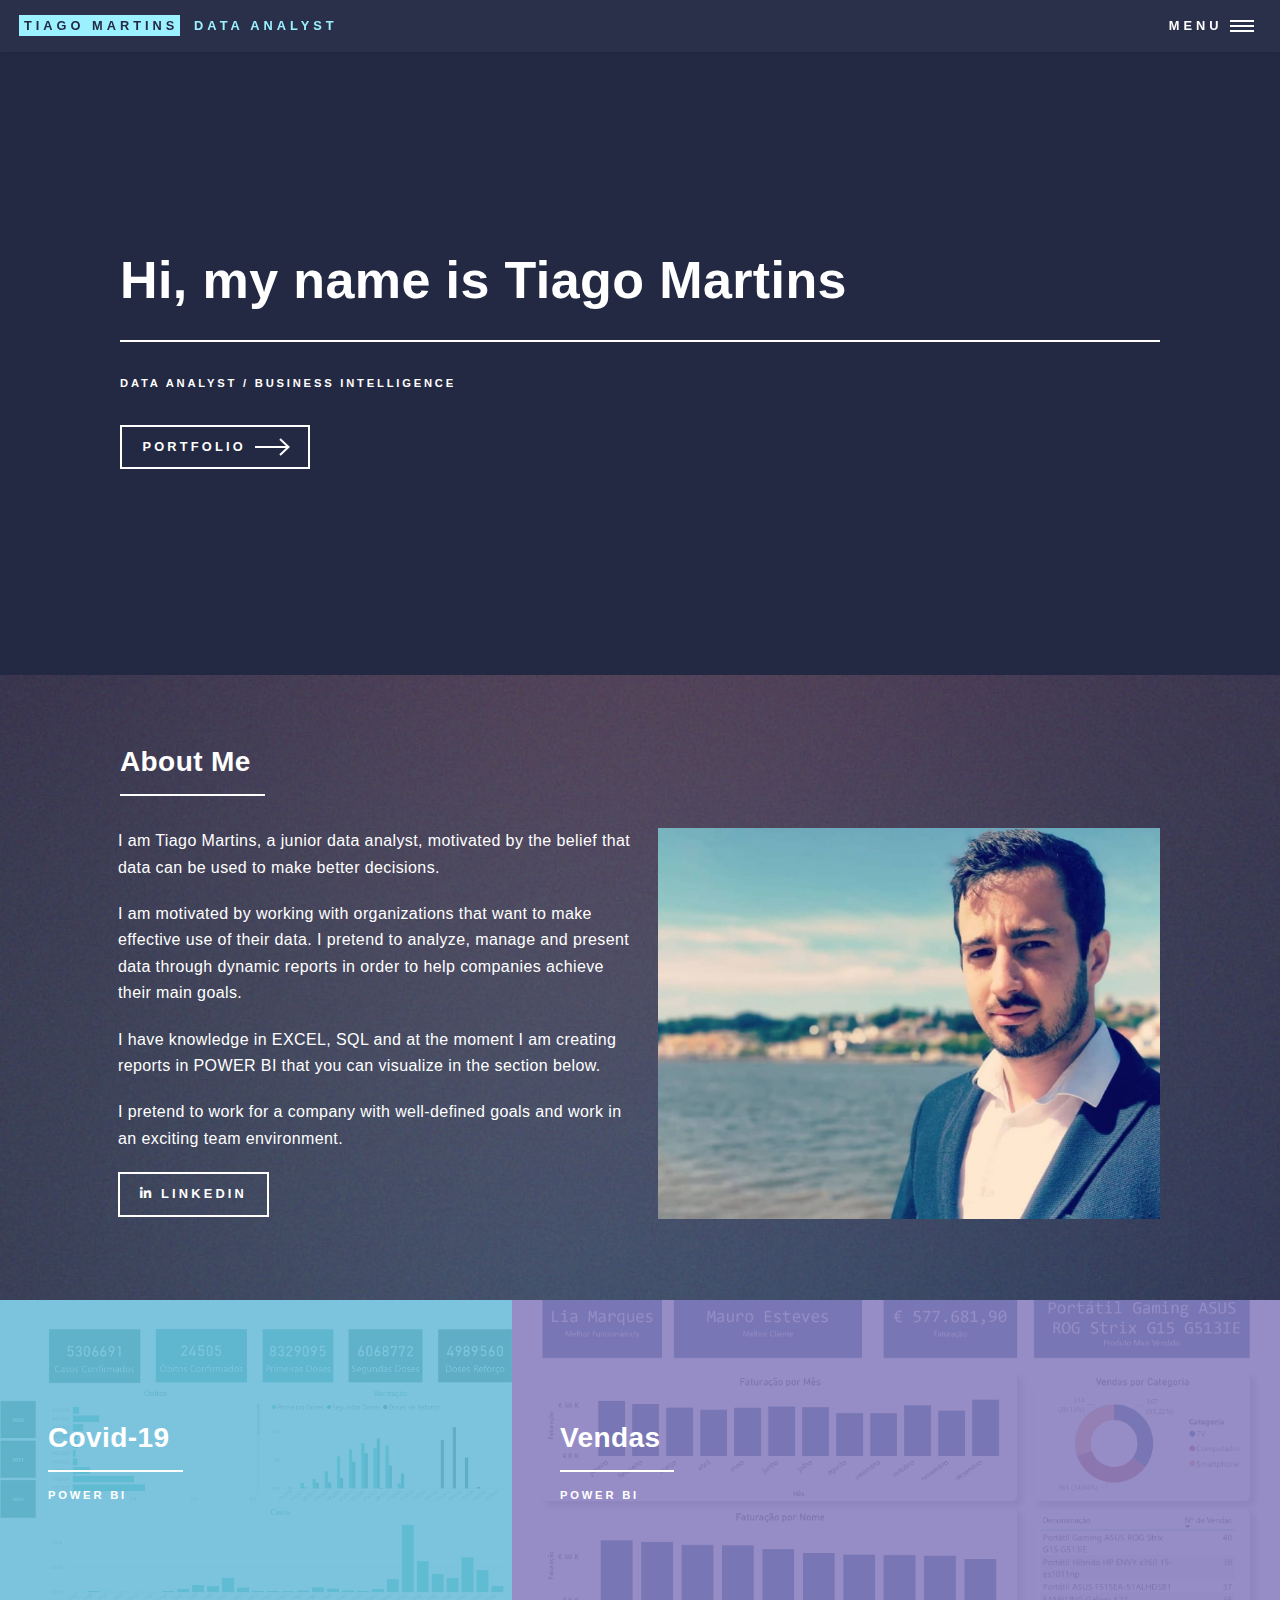
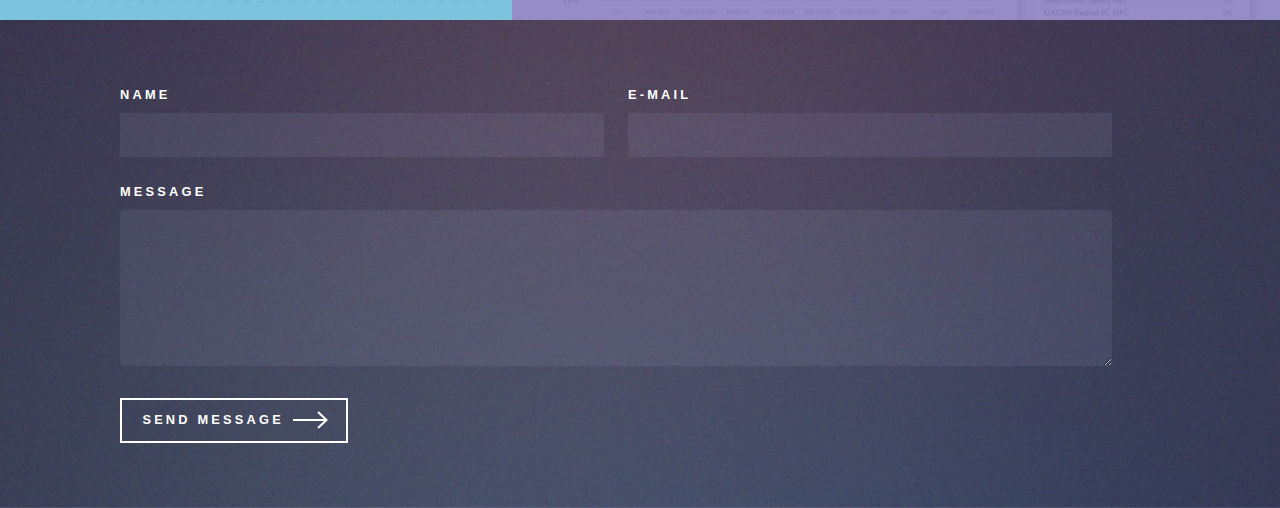
==== commit 013029c6: "final" ====
--- a/index.html
+++ b/index.html
@@ -56,7 +56,7 @@
                                     <li style="padding-left: 0px;"><a class="button icon brands fa-linkedin-in" href="https://www.linkedin.com/in/tiago-m-martins/" target="_blank">linkedin</a></li>
                                 </ul>
                             </div>
-                            <div class="col-sm-12 col-md-12 col-lg-6 col-xxl-5 order-first order-lg-last" style="margin-bottom: 40px;"><img src="https://tiagomartins.netlify.app/assets/img/aboutme.jpg" style="width: 100%;"></div>
+                            <div class="col-sm-12 col-md-12 col-lg-6 col-xxl-5 order-first order-lg-last" style="margin-bottom: 40px;"><img src="assets/img/profile_pic.png" style="width: 100%;"></div>
                         </div>
                     </div>
                 </div>
